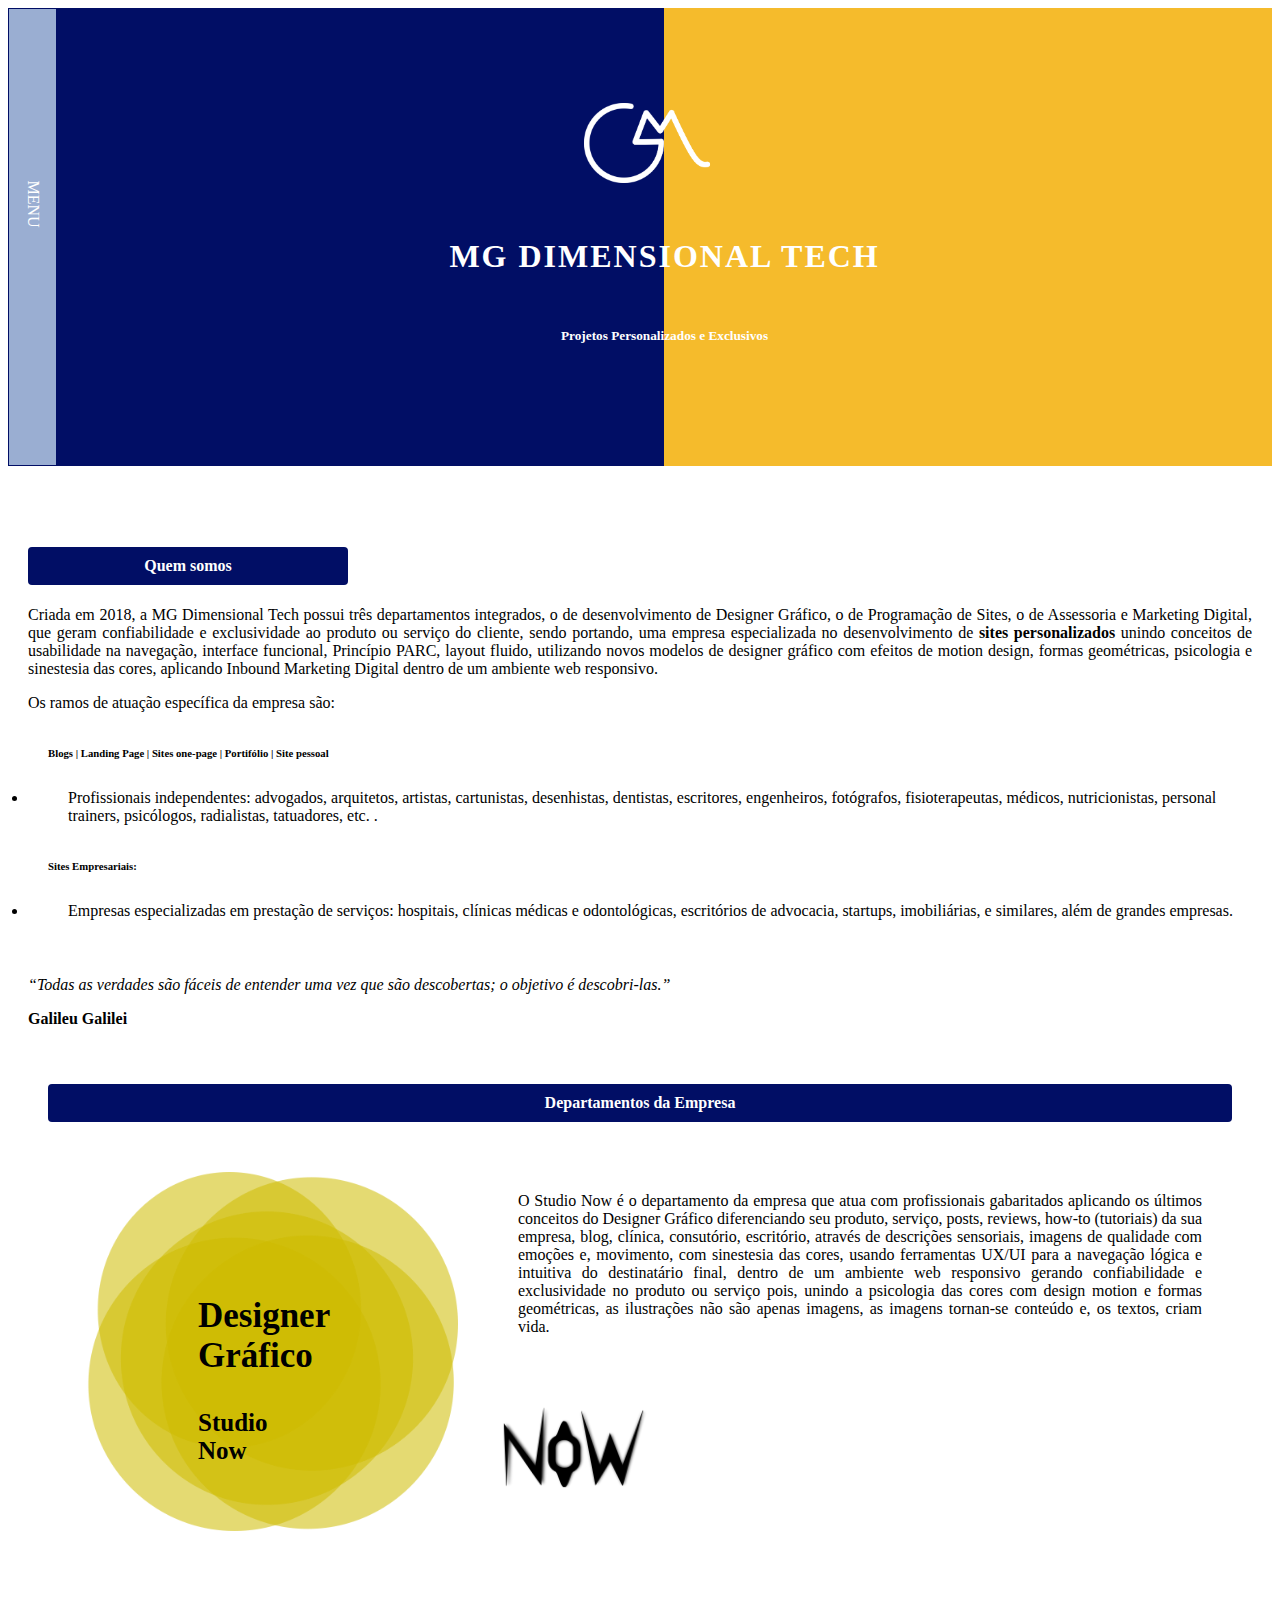
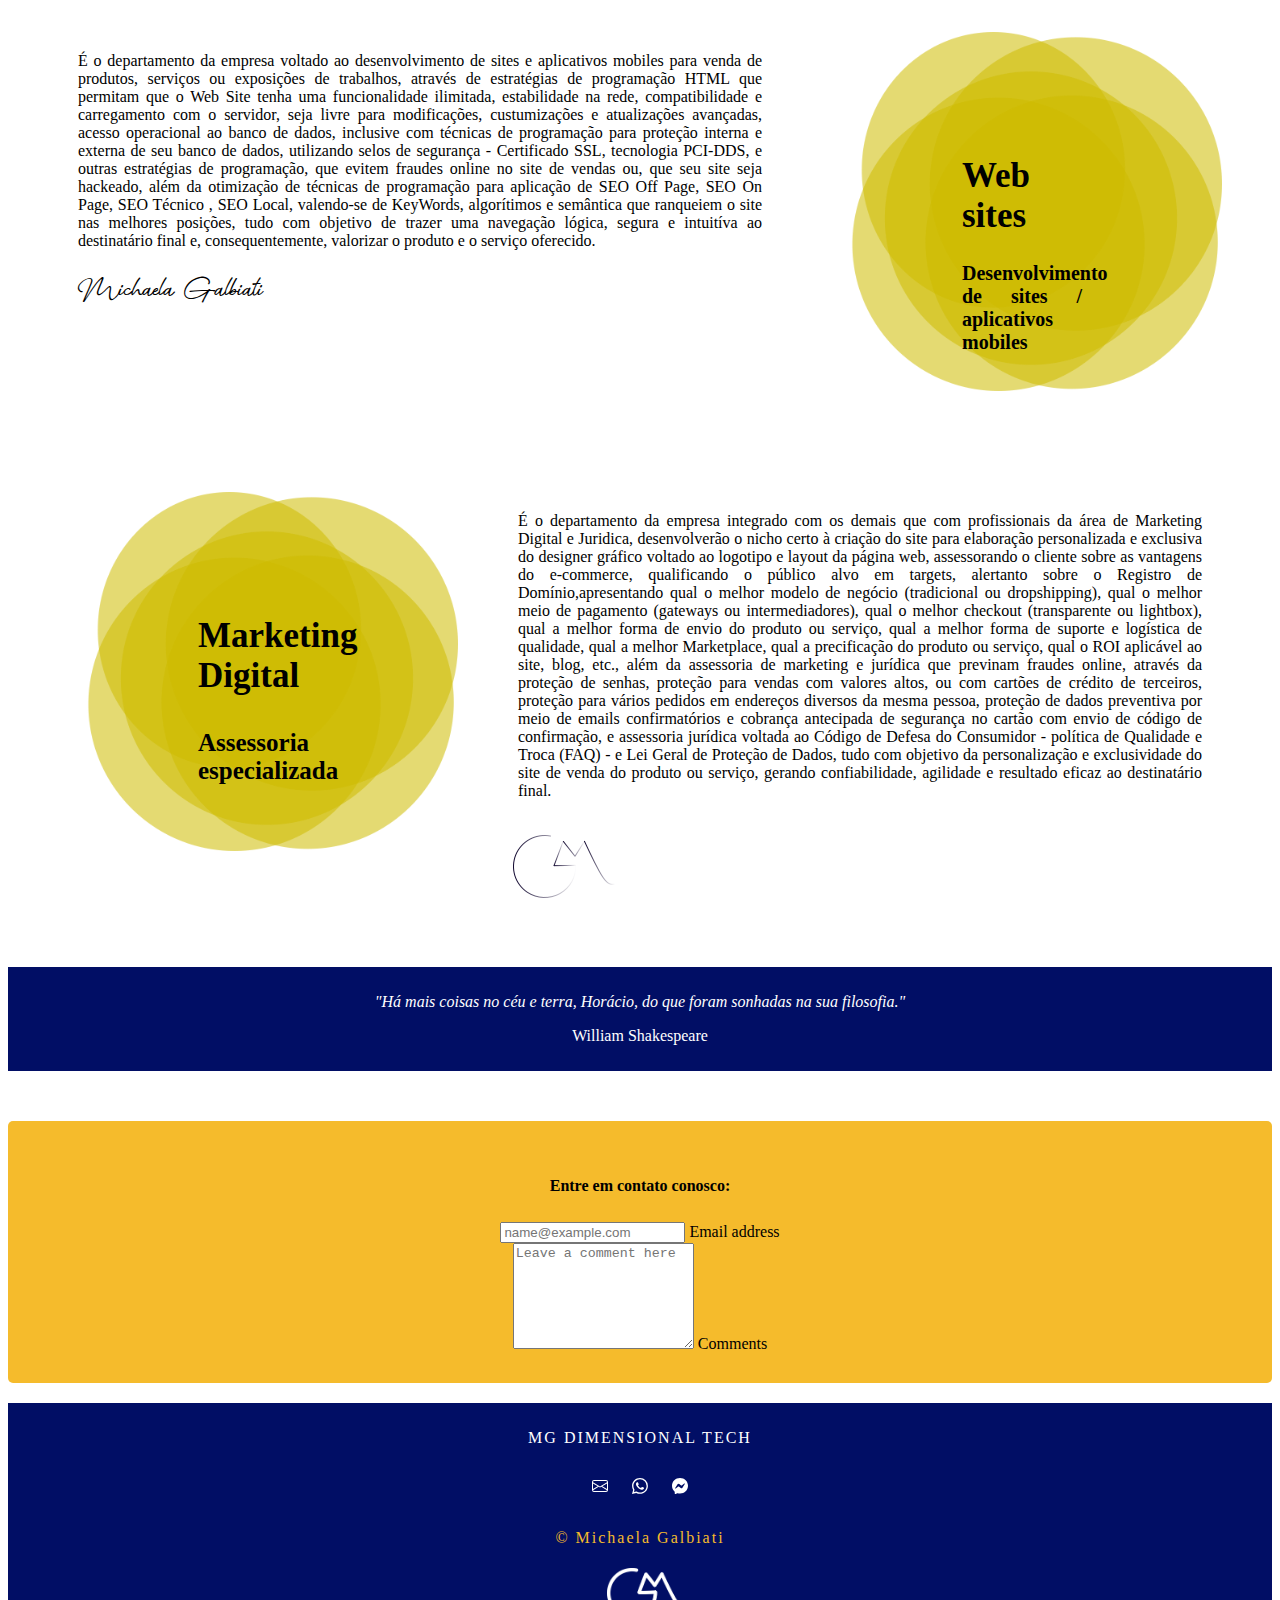
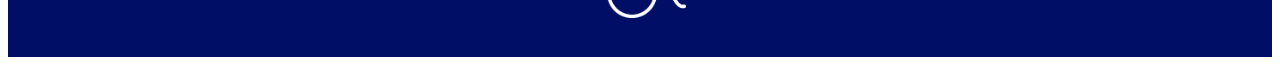
==== index.html @ 9b897740 "v4" ====
<!DOCTYPE html>
<html lang="pt-br">
<head>
    <meta charset="UTF-8">
    <meta http-equiv="X-UA-Compatible" content="IE=edge">
    <meta name="viewport" content="width=device-width, initial-scale=1.0">
    <link rel="stylesheet" href="css/style.css">
    <script src="jquery-3.6.1.js"></script>
        <!-- CSS only -->
    <link href="https://cdn.jsdelivr.net/npm/bootstrap@5.2.3/dist/css/bootstrap.min.css" rel="stylesheet" integrity="sha384-rbsA2VBKQhggwzxH7pPCaAqO46MgnOM80zW1RWuH61DGLwZJEdK2Kadq2F9CUG65" crossorigin="anonymous">
    <!-- JavaScript Bundle with Popper -->
    <script src="https://cdn.jsdelivr.net/npm/bootstrap@5.2.3/dist/js/bootstrap.bundle.min.js" integrity="sha384-kenU1KFdBIe4zVF0s0G1M5b4hcpxyD9F7jL+jjXkk+Q2h455rYXK/7HAuoJl+0I4" crossorigin="anonymous"></script>
    <title>MG Dimensional Tech</title>
</head>
<body>
    <div id="menu">
        <div id="menufechado">
            <a class="link" href="#about">About</a>
            <a onclick="$('#abrirlink').slideToggle()" class="link" href="#projetos">Empresa</a>
            <div style="display: none" id="abrirlink">
                <a class="link" href="studionow.html">Designer Gráfico</a>
                <a class="link" href="#proj2">Desenvolvimento Web</a>
                <a class="link" href="#proj3">Marketing digital</a>
            </div>
            <a class="link" href="#footer">Contato</a>
        </div>
        <div id="menuprinc" onclick="$('#menufechado').toggle(0)">
            <p class="abrir">MENU</p>
        </div>
        <div id="menutexto">
            <img class="logo" src="bitmap.png" alt="">
            <h1>MG DIMENSIONAL TECH</h1>
            <h5 style="padding-top: 30px">Projetos Personalizados e Exclusivos </h5>

        </div>

    </div>
    <div class="container" id="about">
        <h4>Quem somos</h4>
        <p>Criada em 2018, a MG Dimensional Tech possui três departamentos integrados, o de desenvolvimento de Designer Gráfico, o de Programação de Sites, o de Assessoria e Marketing Digital, que geram confiabilidade e exclusividade ao produto ou serviço do cliente, sendo portando, uma empresa especializada no desenvolvimento de <strong>sites personalizados</strong> unindo conceitos de usabilidade na navegação, interface funcional, Princípio PARC, layout fluido, utilizando novos modelos de designer gráfico com efeitos de motion design, formas geométricas, psicologia e sinestesia das cores, aplicando Inbound Marketing Digital dentro de um ambiente web responsivo. </p>
        <p>Os ramos de atuação específica da empresa são:
        </p>
        <h6 class="title">
          Blogs | Landing Page | Sites one-page | Portifólio | Site pessoal
        </h6>
        <p><li class="types">Profissionais independentes: advogados, arquitetos, artistas, cartunistas, desenhistas, dentistas, escritores, engenheiros, fotógrafos, fisioterapeutas, médicos, nutricionistas, personal trainers, psicólogos, radialistas, tatuadores, etc. .</li></p>
        <h6 class="title">
          Sites Empresariais:
        </h6>
        <p><li class="types">Empresas especializadas em prestação de serviços: hospitais, clínicas médicas e odontológicas, escritórios de advocacia, startups, imobiliárias, e similares, além de grandes empresas.</li></p>

        <p style="padding-top:  40px;"><i>“Todas as verdades são fáceis de entender uma vez que são descobertas; o objetivo é descobri-las.”</i></p>
        <p style="font-weight: bold;">Galileu Galilei</p>
    </div>
    <div id="projetos">
        <h4>Departamentos da Empresa</h4>
        <section class="container parteproj" id="proj1">
          <div class="imagem">
          <div class="pontos">
            <h1 style="font-size: 35px; cursor: pointer;"><a href="studionow.html" style="color: black ;text-decoration: none;">Designer Gráfico</a></h1>
            <h4 style="font-size: 25px;">Studio Now</h4>
          </div>
          </div>
            <div class="paragrafo">
                <p>O Studio Now é o departamento da empresa que atua com profissionais gabaritados aplicando os últimos conceitos do Designer Gráfico diferenciando seu produto, serviço, posts, reviews, how-to (tutoriais) da sua empresa, blog, clínica, consutório, escritório, através de descrições sensoriais, imagens de qualidade com emoções e, movimento, com sinestesia das cores, usando ferramentas UX/UI para a navegação lógica e intuitiva do destinatário final, dentro de um ambiente web responsivo gerando confiabilidade e exclusividade no produto ou serviço pois, unindo a psicologia das cores com design motion e formas geométricas, as ilustrações não são apenas imagens, as imagens tornan-se conteúdo e, os textos, criam vida.</p>
                <img style="width: 150px;height: 185px;" src="now.png" alt="">
            </div>
        </section>
        <section class="container parteproj" id="proj2">
            <div class="imagem">
            <div class="pontos">
              <h1 style="font-size: 35px;cursor: pointer;"><a href="website.html" style="text-decoration: none; color: black;">Web sites</a></h1>
            <h4 style="font-size: 20px;">Desenvolvimento de sites / aplicativos mobiles</h4>
            </div>

        </div>
            <div class="paragrafo">
                <p>É o departamento da empresa voltado ao desenvolvimento de sites e aplicativos mobiles para venda de produtos, serviços ou exposições de trabalhos, através de estratégias de programação HTML que permitam que o Web Site tenha uma funcionalidade ilimitada, estabilidade na rede, compatibilidade e carregamento com o servidor, seja livre para modificações, custumizações e atualizações avançadas, acesso operacional ao banco de dados, inclusive com técnicas de programação para proteção interna e externa de seu banco de dados, utilizando selos de segurança - Certificado SSL, tecnologia PCI-DDS, e outras estratégias de programação, que evitem fraudes online no site de vendas ou, que seu site seja hackeado, além da otimização de técnicas de programação para aplicação de SEO Off Page, SEO On Page, SEO Técnico , SEO Local, valendo-se de KeyWords, algorítimos e semântica que ranqueiem o site nas melhores posições, tudo com objetivo de trazer uma navegação lógica, segura e intuitíva ao destinatário final e, consequentemente, valorizar o produto e o serviço oferecido.</p>
                <p id="nome">Michaela Galbiati</p>
            </div>
        </section>
        <section class="container parteproj" id="proj3">
            <div class="imagem">
                <div class="pontos">
                  <h1 style="font-size: 35px; cursor: pointer;"><a style="color:black; text-decoration: none;" href="marketingdigital.html">Marketing Digital</a></h1>
                <h4 style="font-size: 25px;"> Assessoria especializada</h4>
                </div>

            </div>
            <div class="paragrafo">
                <p>É o departamento da empresa integrado com os demais que com profissionais da área de Marketing Digital e Juridica, desenvolverão o nicho certo à criação do site para elaboração personalizada e exclusiva do designer gráfico voltado ao logotipo e layout da página web, assessorando o cliente sobre as vantagens do e-commerce, qualificando o público alvo em targets, alertanto sobre o Registro de Domínio,apresentando qual o melhor modelo de negócio (tradicional ou dropshipping), qual o melhor meio de pagamento (gateways ou intermediadores), qual o melhor checkout (transparente ou lightbox), qual a melhor forma de envio do produto ou serviço, qual a melhor forma de suporte e logística de qualidade, qual a melhor Marketplace, qual a precificação do produto ou serviço, qual o ROI aplicável ao site, blog, etc., além da assessoria de marketing e jurídica que previnam fraudes online, através da proteção de senhas, proteção para vendas com valores altos, ou com cartões de crédito de terceiros, proteção para vários pedidos em endereços diversos da mesma pessoa,  proteção de dados preventiva por meio de emails confirmatórios e cobrança antecipada de segurança no cartão com envio de código de confirmação, e assessoria jurídica voltada ao Código de Defesa do Consumidor - política de Qualidade e Troca (FAQ) - e Lei Geral de Proteção de Dados, tudo com objetivo da personalização e exclusividade do site de venda do produto ou serviço, gerando confiabilidade, agilidade e resultado eficaz ao destinatário final.</p>
                <img style="padding: 15px;" src="bitmapcolorido.png" alt="">
            </div>
        </section>

    </div>
    <div style="background-color:  #010e65 ; color:
    white; text-align: center; padding: 10px; margin-bottom: 50px;">
      <p>
        <i>
          "Há mais coisas no céu e terra, Horácio, do que foram sonhadas na sua filosofia."
        </i>
      </p>
      <p>William Shakespeare</p>
    </div>
    <div style="text-align: center; margin: auto" class="container" id="formulario">
        <h4 style="padding: 5px">Entre em contato conosco:</h4>
        <div class="form-floating mb-3">
            <input type="email" class="form-control" id="floatingInput" placeholder="name@example.com">
            <label for="floatingInput">Email address</label>
          </div>
        <div class="form-floating">
            <textarea class="form-control" placeholder="Leave a comment here" id="floatingTextarea2" style="height: 100px"></textarea>
            <label for="floatingTextarea2">Comments</label>
          </div>

    </div>
    <footer>
        <div id="footer">
            <p class="footer">MG DIMENSIONAL TECH</p>
            <svg  xmlns="http://www.w3.org/2000/svg" width="16" height="16" fill="currentColor" class="bi bi-envelope" viewBox="0 0 16 16">
                <path d="M0 4a2 2 0 0 1 2-2h12a2 2 0 0 1 2 2v8a2 2 0 0 1-2 2H2a2 2 0 0 1-2-2V4Zm2-1a1 1 0 0 0-1 1v.217l7 4.2 7-4.2V4a1 1 0 0 0-1-1H2Zm13 2.383-4.708 2.825L15 11.105V5.383Zm-.034 6.876-5.64-3.471L8 9.583l-1.326-.795-5.64 3.47A1 1 0 0 0 2 13h12a1 1 0 0 0 .966-.741ZM1 11.105l4.708-2.897L1 5.383v5.722Z"/>
              </svg>
            <svg xmlns="http://www.w3.org/2000/svg" width="16" height="16" fill="currentColor" class="bi bi-whatsapp" viewBox="0 0 16 16">
                <path d="M13.601 2.326A7.854 7.854 0 0 0 7.994 0C3.627 0 .068 3.558.064 7.926c0 1.399.366 2.76 1.057 3.965L0 16l4.204-1.102a7.933 7.933 0 0 0 3.79.965h.004c4.368 0 7.926-3.558 7.93-7.93A7.898 7.898 0 0 0 13.6 2.326zM7.994 14.521a6.573 6.573 0 0 1-3.356-.92l-.24-.144-2.494.654.666-2.433-.156-.251a6.56 6.56 0 0 1-1.007-3.505c0-3.626 2.957-6.584 6.591-6.584a6.56 6.56 0 0 1 4.66 1.931 6.557 6.557 0 0 1 1.928 4.66c-.004 3.639-2.961 6.592-6.592 6.592zm3.615-4.934c-.197-.099-1.17-.578-1.353-.646-.182-.065-.315-.099-.445.099-.133.197-.513.646-.627.775-.114.133-.232.148-.43.05-.197-.1-.836-.308-1.592-.985-.59-.525-.985-1.175-1.103-1.372-.114-.198-.011-.304.088-.403.087-.088.197-.232.296-.346.1-.114.133-.198.198-.33.065-.134.034-.248-.015-.347-.05-.099-.445-1.076-.612-1.47-.16-.389-.323-.335-.445-.34-.114-.007-.247-.007-.38-.007a.729.729 0 0 0-.529.247c-.182.198-.691.677-.691 1.654 0 .977.71 1.916.81 2.049.098.133 1.394 2.132 3.383 2.992.47.205.84.326 1.129.418.475.152.904.129 1.246.08.38-.058 1.171-.48 1.338-.943.164-.464.164-.86.114-.943-.049-.084-.182-.133-.38-.232z"/>
              </svg>
            <svg xmlns="http://www.w3.org/2000/svg" width="16" height="16" fill="currentColor" class="bi bi-messenger" viewBox="0 0 16 16">
                <path d="M0 7.76C0 3.301 3.493 0 8 0s8 3.301 8 7.76-3.493 7.76-8 7.76c-.81 0-1.586-.107-2.316-.307a.639.639 0 0 0-.427.03l-1.588.702a.64.64 0 0 1-.898-.566l-.044-1.423a.639.639 0 0 0-.215-.456C.956 12.108 0 10.092 0 7.76zm5.546-1.459-2.35 3.728c-.225.358.214.761.551.506l2.525-1.916a.48.48 0 0 1 .578-.002l1.869 1.402a1.2 1.2 0 0 0 1.735-.32l2.35-3.728c.226-.358-.214-.761-.551-.506L9.728 7.381a.48.48 0 0 1-.578.002L7.281 5.98a1.2 1.2 0 0 0-1.735.32z"/>
              </svg>

            <p style="color:#F5BB2C" class="footer">&copy Michaela Galbiati</p>
            <img class="logobaixo" src="bitmap.png" alt="">

        </div>
    </footer>
</body>
</html>
---- css/style.css ----
@font-face {
  font-family: 'assinatura';
  src: url(january_shine/January\ Shine.otf) format('opentype');
}

html {
  scroll-behavior: smooth;
overflow-x: hidden;}

:target {
  scroll-margin-top: 30px; }

body {
  scroll-behavior: smooth;
  overflow-x: hidden;
}
svg{
  cursor: pointer;
}
.logo {
  text-align: center;
  margin: 0px 0px 30px 80px;
  height: 80px; }

.logobaixo {
  text-align: center;
  margin: 0px 0px 30px 85px;
  height: 50px; }

#menu {
  display: inline-flex;
  width: 100%;
  margin-bottom: 40px; }

#menutexto {
  background-image: linear-gradient(to right, #010e65 50%, #F5BB2C 50%);
  color: white;
  text-align: center;
  vertical-align: center;
  padding-top: 95px;
  padding-bottom: 100px;
  width: 100%; }

#menutexto > h1 {
  letter-spacing: 2px; }

#menuprinc {
  text-align: center;
  padding-top: 170px;
  background-color: #9aaed2;
  border: 1px solid #010e65; }

.abrir {
  transform: rotate(90deg);
  color: white;
  cursor: pointer; }

#menufechado {
  background-color: #6780b0;
  display: none; }

.link {
  text-decoration: none;
  color: black;
  display: flex;
  padding: 15px 105px 5px 35px;
  animation: lado 1s linear;
  margin: 2px;
  border-radius: 5px;
  color: white; }

.link:hover {
  background-color: white;
  color: #010e65; }

@keyframes lado {
  0% {
    transform: translatex(-100px); } }

#about {
  padding: 20px; }

#about > p {
  text-align: justify; }

#about > h4 {
  background-color: #010e65;
  color: white;
  padding: 10px;
  border-radius: 4px;
  text-align: center;
  width: 300px; }

.projimagem {
  width: 180px;
  height: 180px;
  margin: 60px -190px;
  position: absolute;
  border-radius: 300px 0px 0px 0px; }

.imagem {
  margin: 20px;
  position: relative;
  width: 250px;
  height: 250px; }

#projetos {
  margin: 20px; }

#proj1 {
  margin: 20px;
  margin: auto;
  display: flex;
  justify-content: space-around; }

#proj1 > div > p {
  text-align: justify;
  margin: 20px; }

#proj3 {
  margin: 20px;
  margin: auto;
  display: flex;
  justify-content: space-around; }

#proj3 > div > p {
  text-align: justify;
  margin: 20px; }

#proj2 {
  margin: 20px;
  margin: auto;
  display: flex;
  flex-direction: row-reverse;
  justify-content: space-around; }

#proj2 > div > p {
  text-align: justify;
  margin: 20px; }

#proj4 {
  margin: 20px;
  margin: auto;
  display: flex;
  flex-direction: row-reverse;
  justify-content: space-around; }

#proj4 > div > p {
  text-align: justify;
  margin: 20px; }

.paragrafo {
  max-width: 800px;
  margin: 20px;
}
.parteproj{
  padding: 10px;
}
.pontos{
  padding: 100px 140px;
  text-align: justify;
}
.imagem{
  justify-content: center;
  width: 400px;
  height: 400px;
  background-image: url(path7921.png);
  background-repeat: no-repeat;
  background-attachment: scroll;
  background-size: contain;

}
#projetos > h4 {
  background-color: #010e65;
  color: white;
  padding: 10px;
  border-radius: 4px;
  text-align: center;
  margin: auto;
  margin: 20px; }

@media (max-width: 780px) {
  #proj1 {
    display: inline;
    margin: auto; }
  #proj3 {
    display: inline;
    margin: auto; }
  #proj2 {
    display: inline;
    margin: auto; }
  #proj4 {
    display: inline;
    margin: auto; }
  .paragrafo {
    width: 400px;
    margin: auto; }
  #imagem {
    text-align: center;
    margin: auto;
  }
  #menu{
    display: inline-flex;
    flex-direction: column-reverse;
  }
  .abrir {
    transform: rotate(0deg);}
    #menuprinc {
      text-align: center;
      padding-top: 10px;
      background-color: #9aaed2;
      border: 1px solid #010e65; }
      #menutexto{
        padding-bottom:100px;
      }


}
@media (max-width: 980px) {
  #proj1 {
    display: inline;
    margin: auto; }
  #proj3 {
    display: inline;
    margin: auto; }
  #proj2 {
    display: inline;
    margin: auto; }
  #proj4 {
    display: inline;
    margin: auto; }
  .paragrafo {
    width: 400px;
    margin: auto; }
  #imagem {
    text-align: center;
    margin: auto;
  }
}
#footer {
  text-align: center;
  background-color: #010e65;
  color: white;
  padding: 5px;
  margin-top: 20px; }

.footer {
  padding: 5px;
  letter-spacing: 2px; }

svg {
  margin: 10px; }

#formulario {
  background-color: #F5BB2C;
  padding: 30px;
  margin: 40px;
  border-radius: 5px; }

#nome {
  font-size: 35px;
  font-family: 'assinatura','Segoe UI', Tahoma, Geneva, Verdana, sans-serif; }
.texto{
  padding: 10px;
}

.title{
  padding-top: 10px;
  padding-left: 20px;
}
.types{
  padding-left: 40px;
  padding-top: 5px;
}
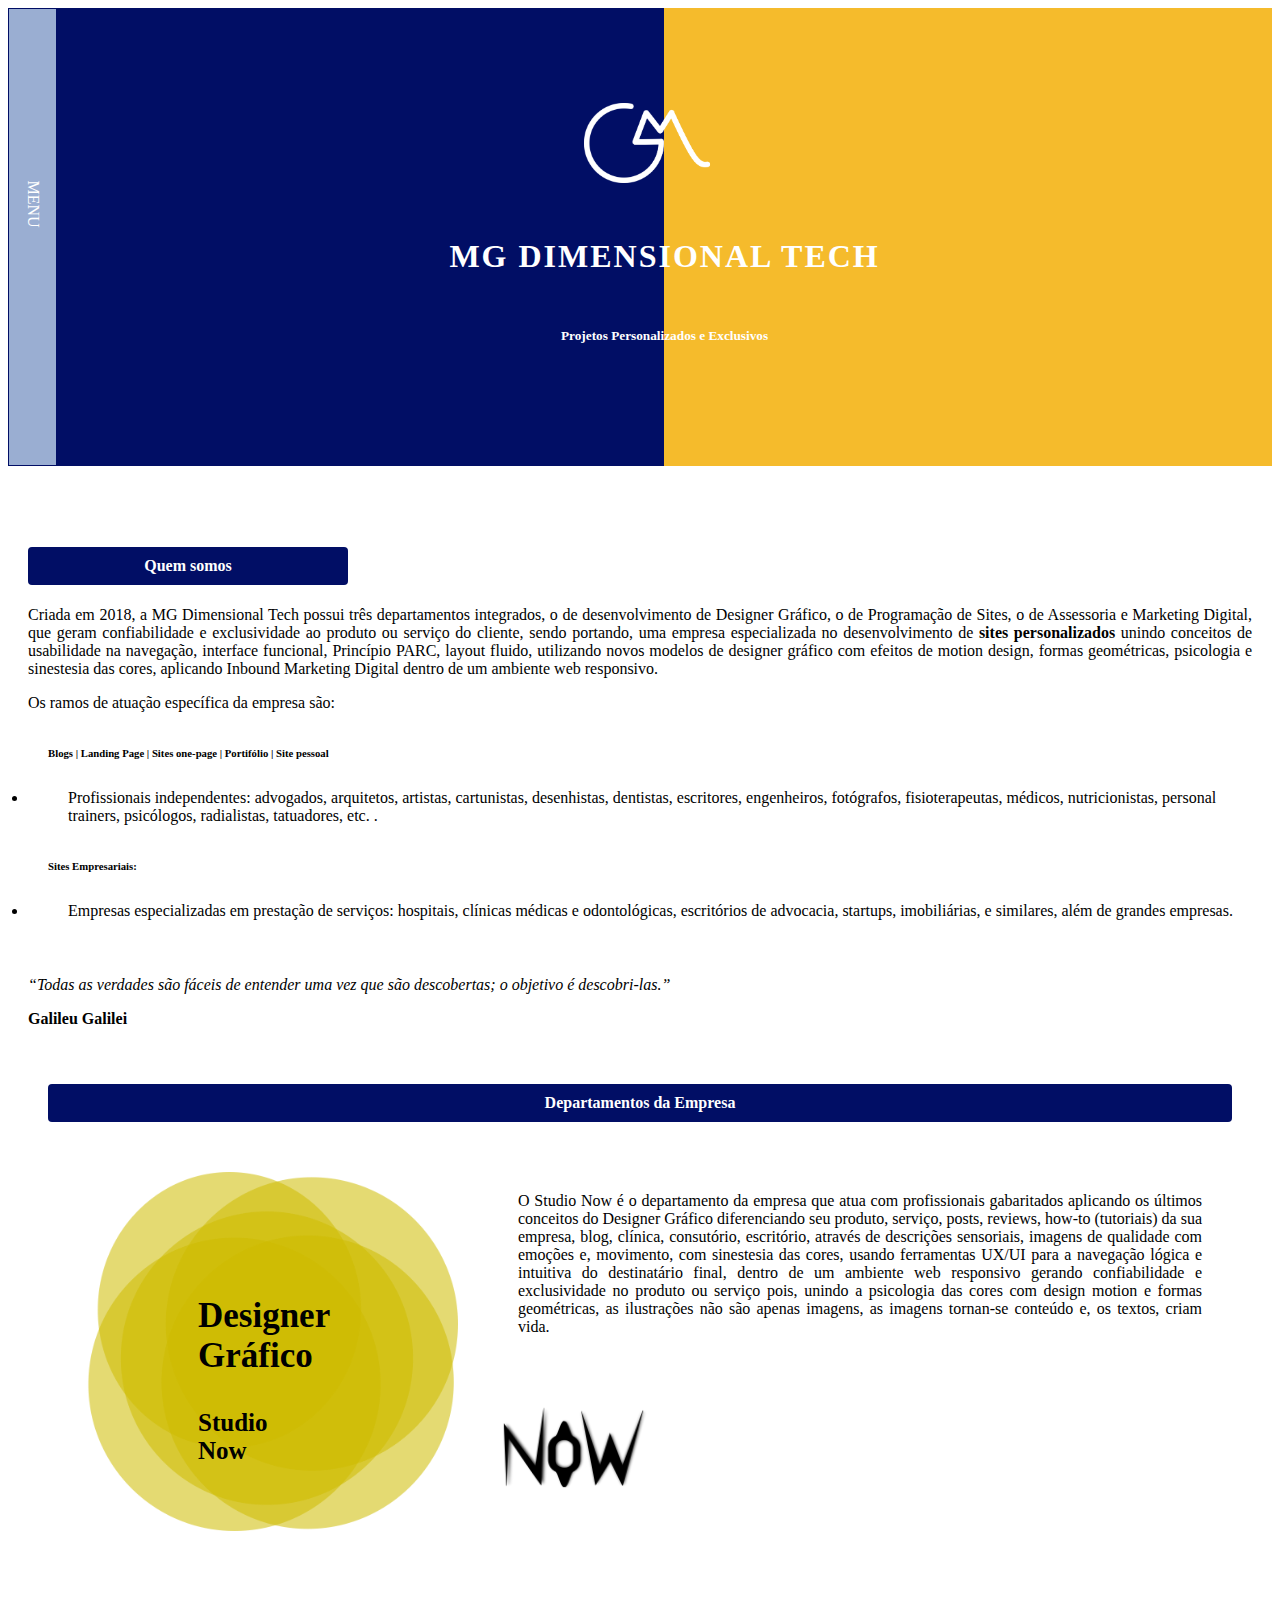
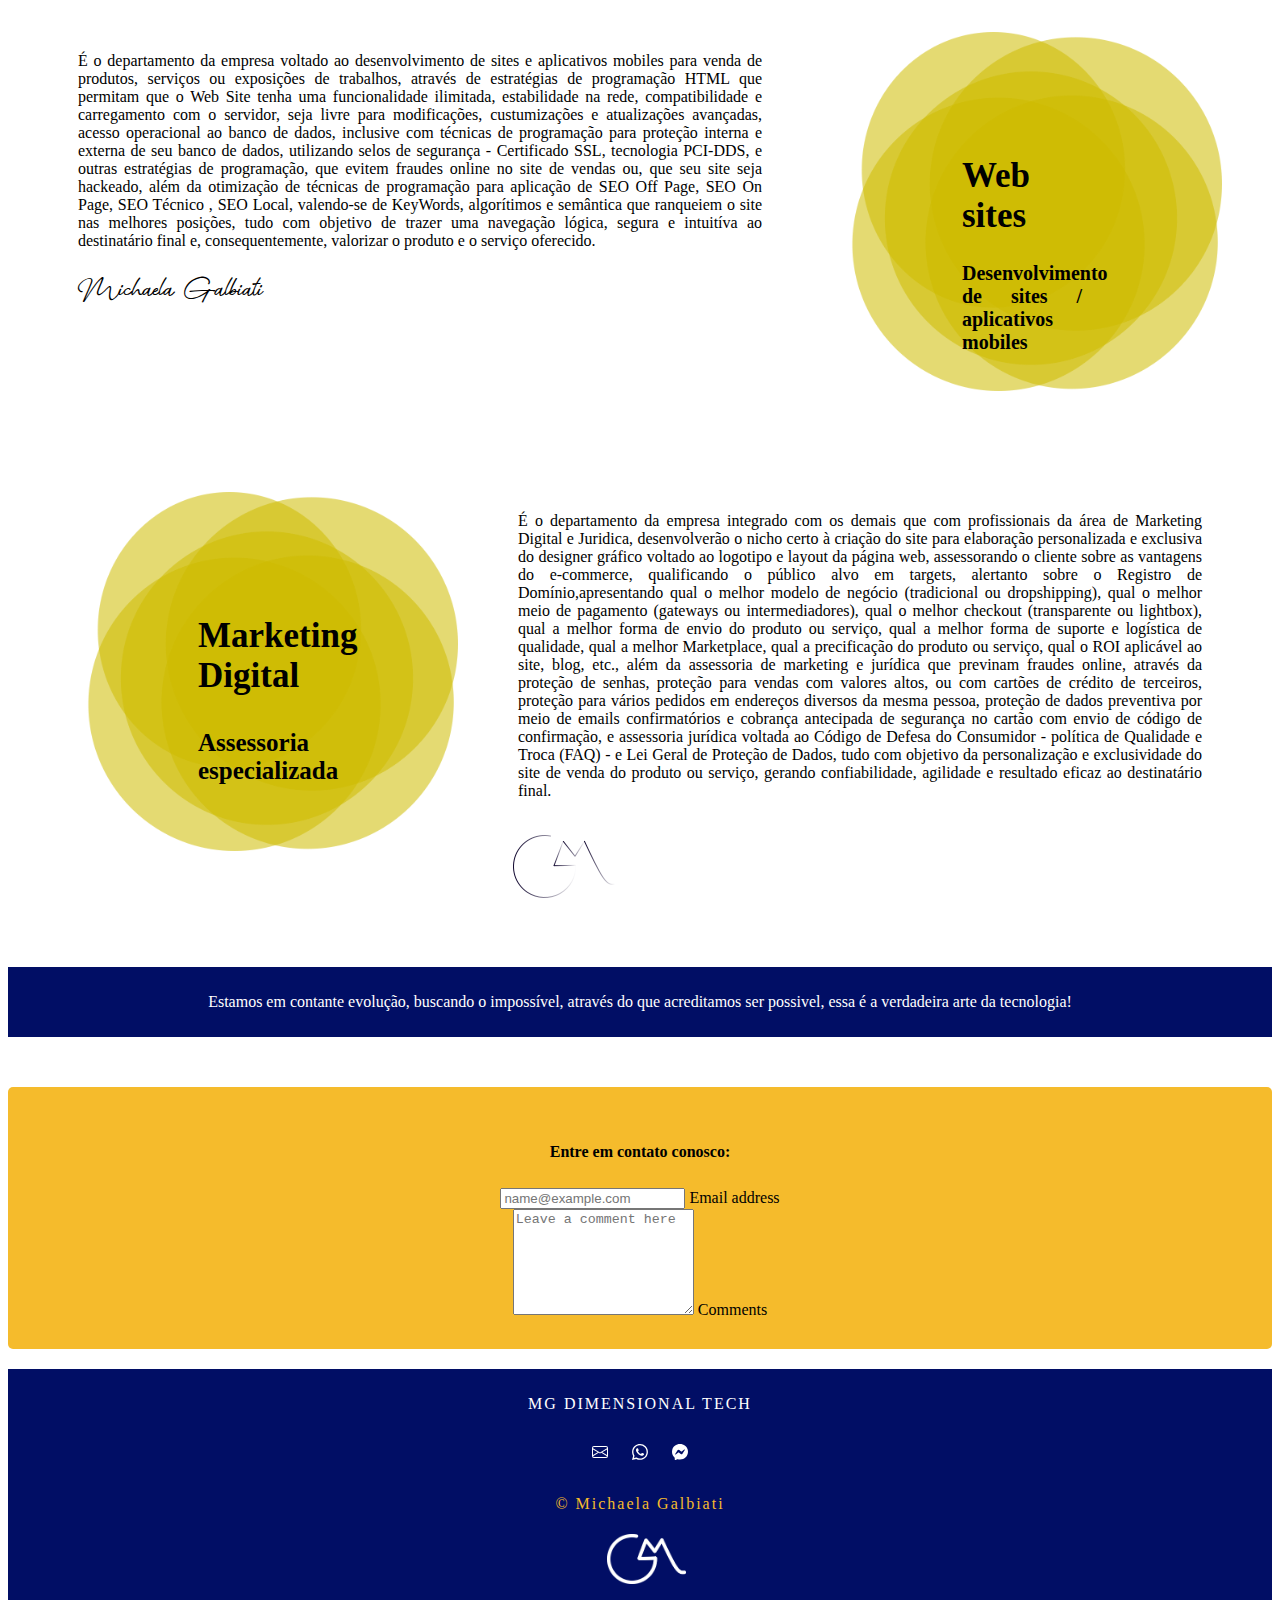
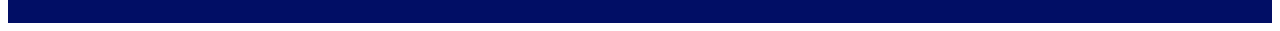
==== commit 2bde25f7: "v7" ====
--- a/index.html
+++ b/index.html
@@ -97,11 +97,8 @@
     <div style="background-color:  #010e65 ; color:
     white; text-align: center; padding: 10px; margin-bottom: 50px;">
       <p>
-        <i>
-          "Há mais coisas no céu e terra, Horácio, do que foram sonhadas na sua filosofia."
-        </i>
+        Estamos em contante evolução, buscando o impossível, através do que acreditamos ser possivel, essa é a verdadeira arte da tecnologia!
       </p>
-      <p>William Shakespeare</p>
     </div>
     <div style="text-align: center; margin: auto" class="container" id="formulario">
         <h4 style="padding: 5px">Entre em contato conosco:</h4>
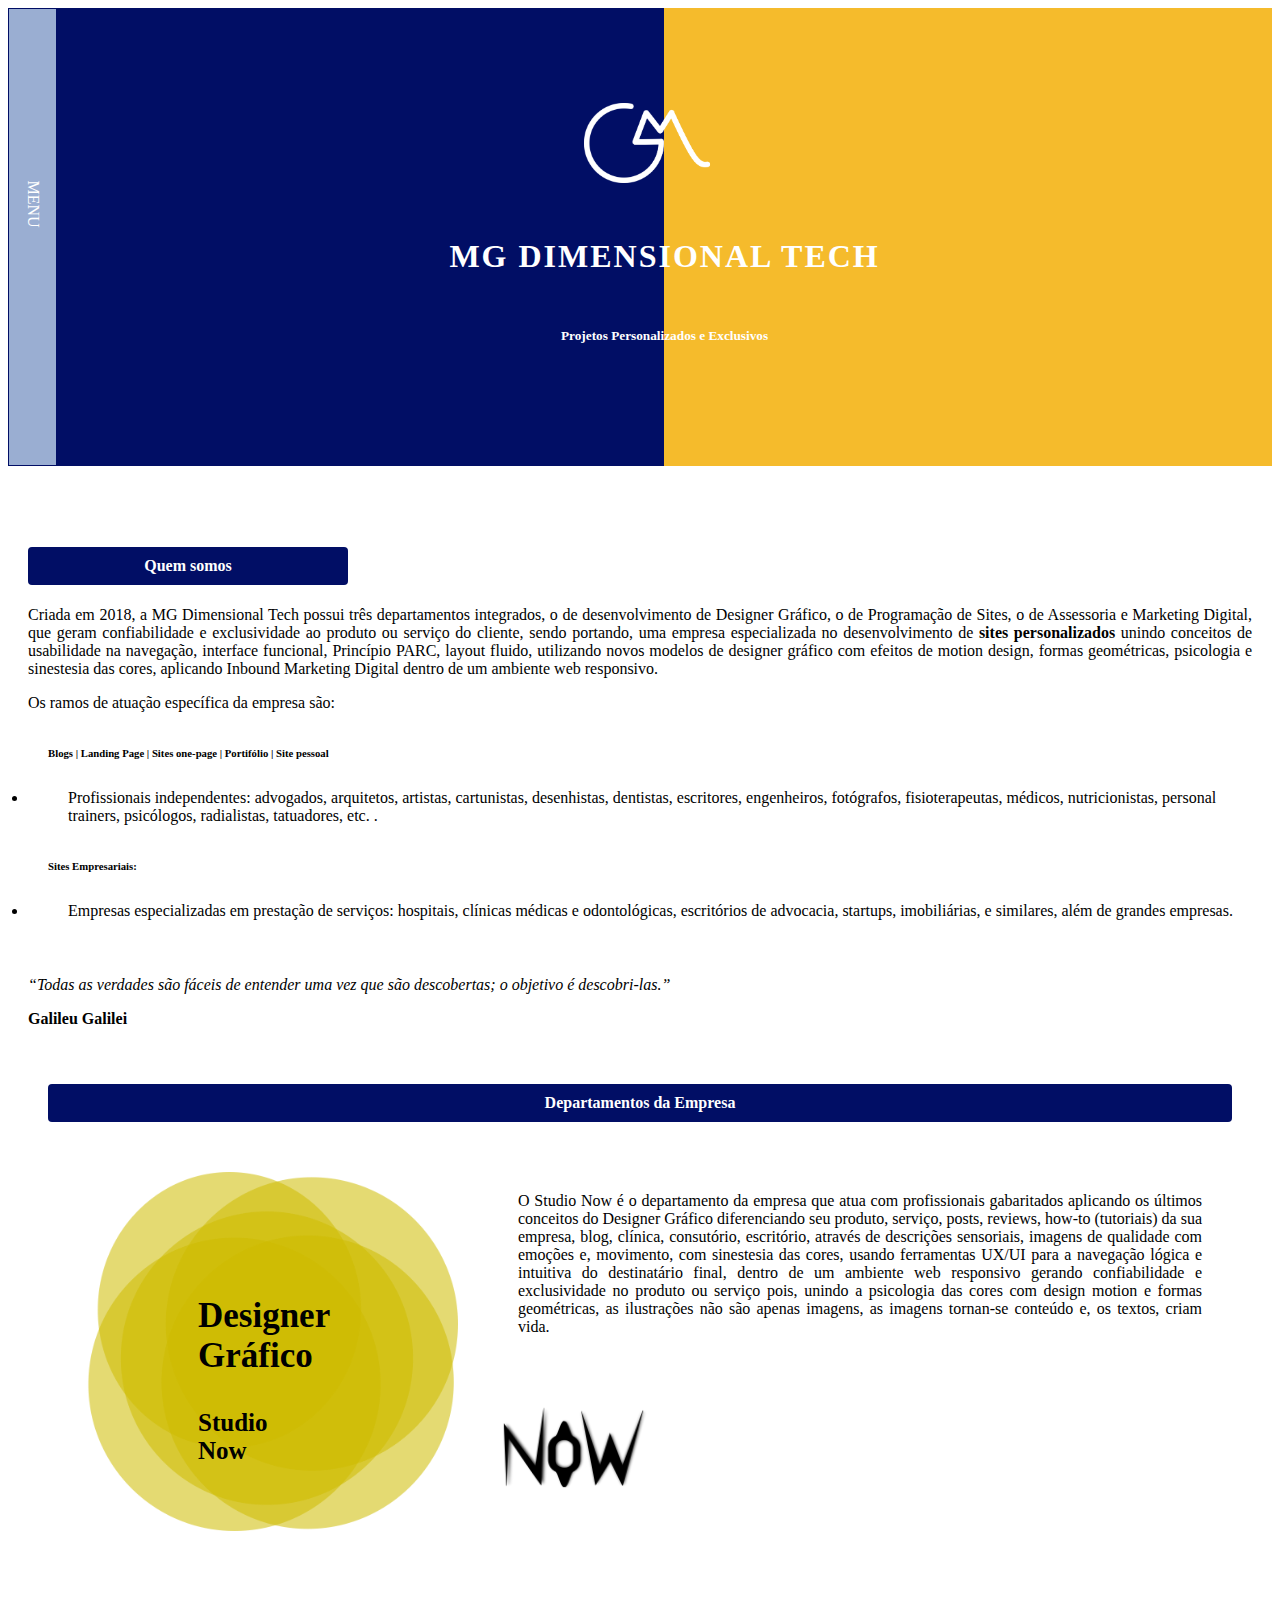
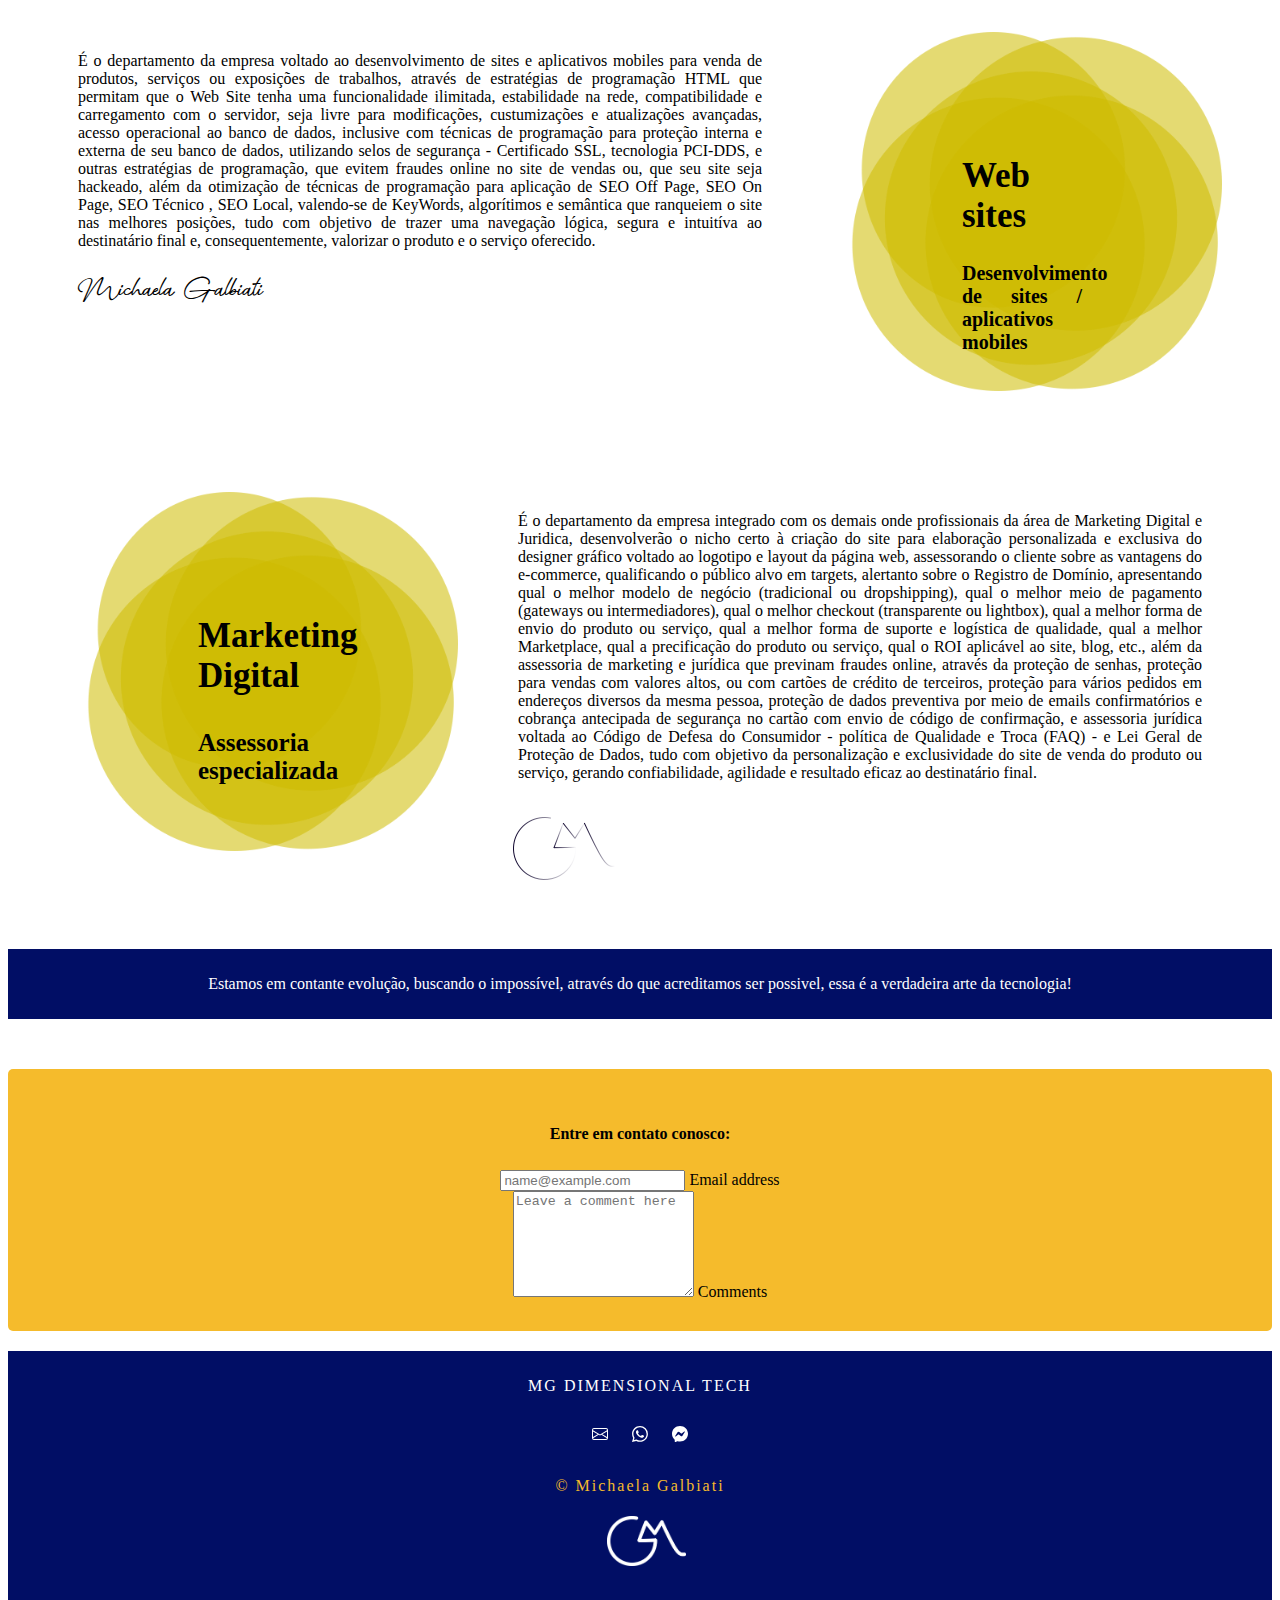
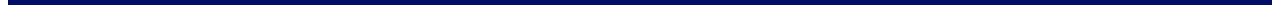
==== commit 48a0c49f: "v8" ====
--- a/index.html
+++ b/index.html
@@ -88,7 +88,7 @@
 
             </div>
             <div class="paragrafo">
-                <p>É o departamento da empresa integrado com os demais que com profissionais da área de Marketing Digital e Juridica, desenvolverão o nicho certo à criação do site para elaboração personalizada e exclusiva do designer gráfico voltado ao logotipo e layout da página web, assessorando o cliente sobre as vantagens do e-commerce, qualificando o público alvo em targets, alertanto sobre o Registro de Domínio,apresentando qual o melhor modelo de negócio (tradicional ou dropshipping), qual o melhor meio de pagamento (gateways ou intermediadores), qual o melhor checkout (transparente ou lightbox), qual a melhor forma de envio do produto ou serviço, qual a melhor forma de suporte e logística de qualidade, qual a melhor Marketplace, qual a precificação do produto ou serviço, qual o ROI aplicável ao site, blog, etc., além da assessoria de marketing e jurídica que previnam fraudes online, através da proteção de senhas, proteção para vendas com valores altos, ou com cartões de crédito de terceiros, proteção para vários pedidos em endereços diversos da mesma pessoa,  proteção de dados preventiva por meio de emails confirmatórios e cobrança antecipada de segurança no cartão com envio de código de confirmação, e assessoria jurídica voltada ao Código de Defesa do Consumidor - política de Qualidade e Troca (FAQ) - e Lei Geral de Proteção de Dados, tudo com objetivo da personalização e exclusividade do site de venda do produto ou serviço, gerando confiabilidade, agilidade e resultado eficaz ao destinatário final.</p>
+                <p>É o departamento da empresa integrado com os demais onde profissionais da área de Marketing Digital e Juridica, desenvolverão o nicho certo à criação do site para elaboração personalizada e exclusiva do designer gráfico voltado ao logotipo e layout da página web, assessorando o cliente sobre as vantagens do e-commerce, qualificando o público alvo em targets, alertanto sobre o Registro de Domínio, apresentando qual o melhor modelo de negócio (tradicional ou dropshipping), qual o melhor meio de pagamento (gateways ou intermediadores), qual o melhor checkout (transparente ou lightbox), qual a melhor forma de envio do produto ou serviço, qual a melhor forma de suporte e logística de qualidade, qual a melhor Marketplace, qual a precificação do produto ou serviço, qual o ROI aplicável ao site, blog, etc., além da assessoria de marketing e jurídica que previnam fraudes online, através da proteção de senhas, proteção para vendas com valores altos, ou com cartões de crédito de terceiros, proteção para vários pedidos em endereços diversos da mesma pessoa, proteção de dados preventiva por meio de emails confirmatórios e cobrança antecipada de segurança no cartão com envio de código de confirmação, e assessoria jurídica voltada ao Código de Defesa do Consumidor - política de Qualidade e Troca (FAQ) - e Lei Geral de Proteção de Dados, tudo com objetivo da personalização e exclusividade do site de venda do produto ou serviço, gerando confiabilidade, agilidade e resultado eficaz ao destinatário final.</p>
                 <img style="padding: 15px;" src="bitmapcolorido.png" alt="">
             </div>
         </section>
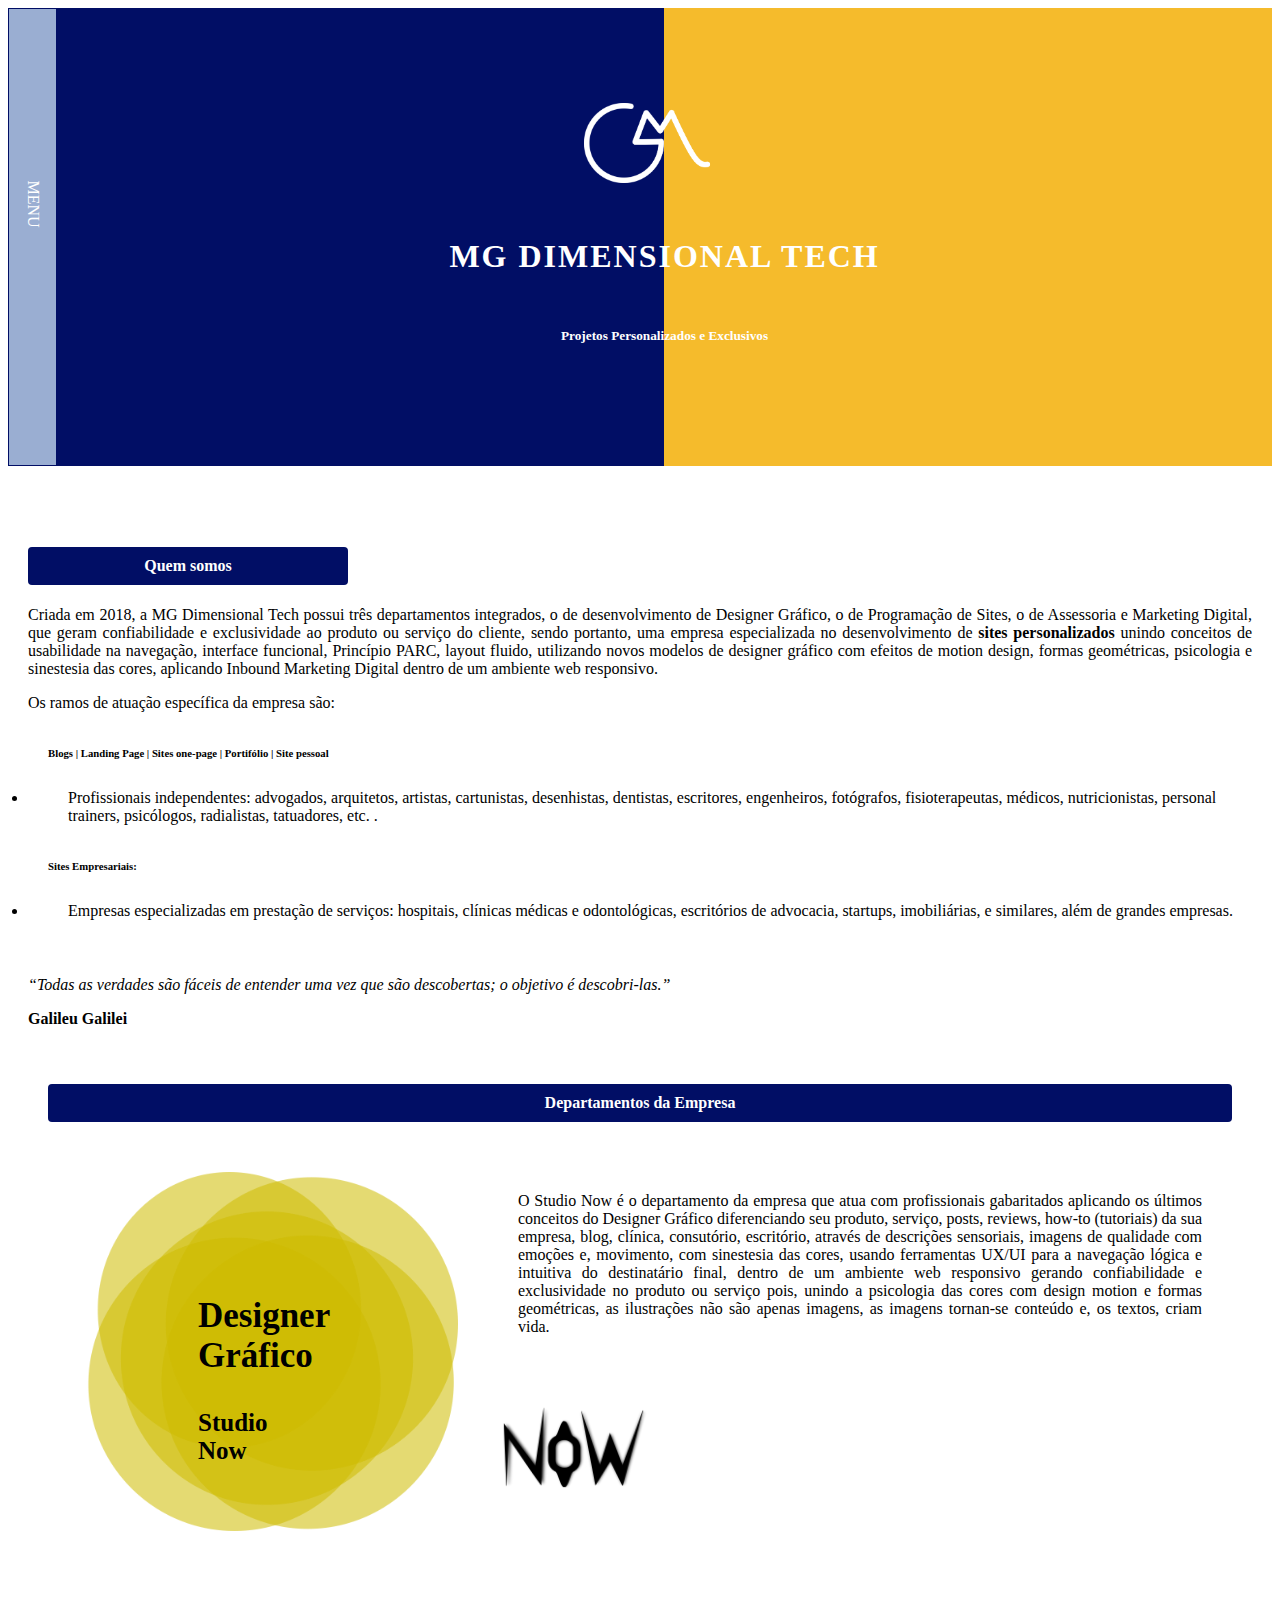
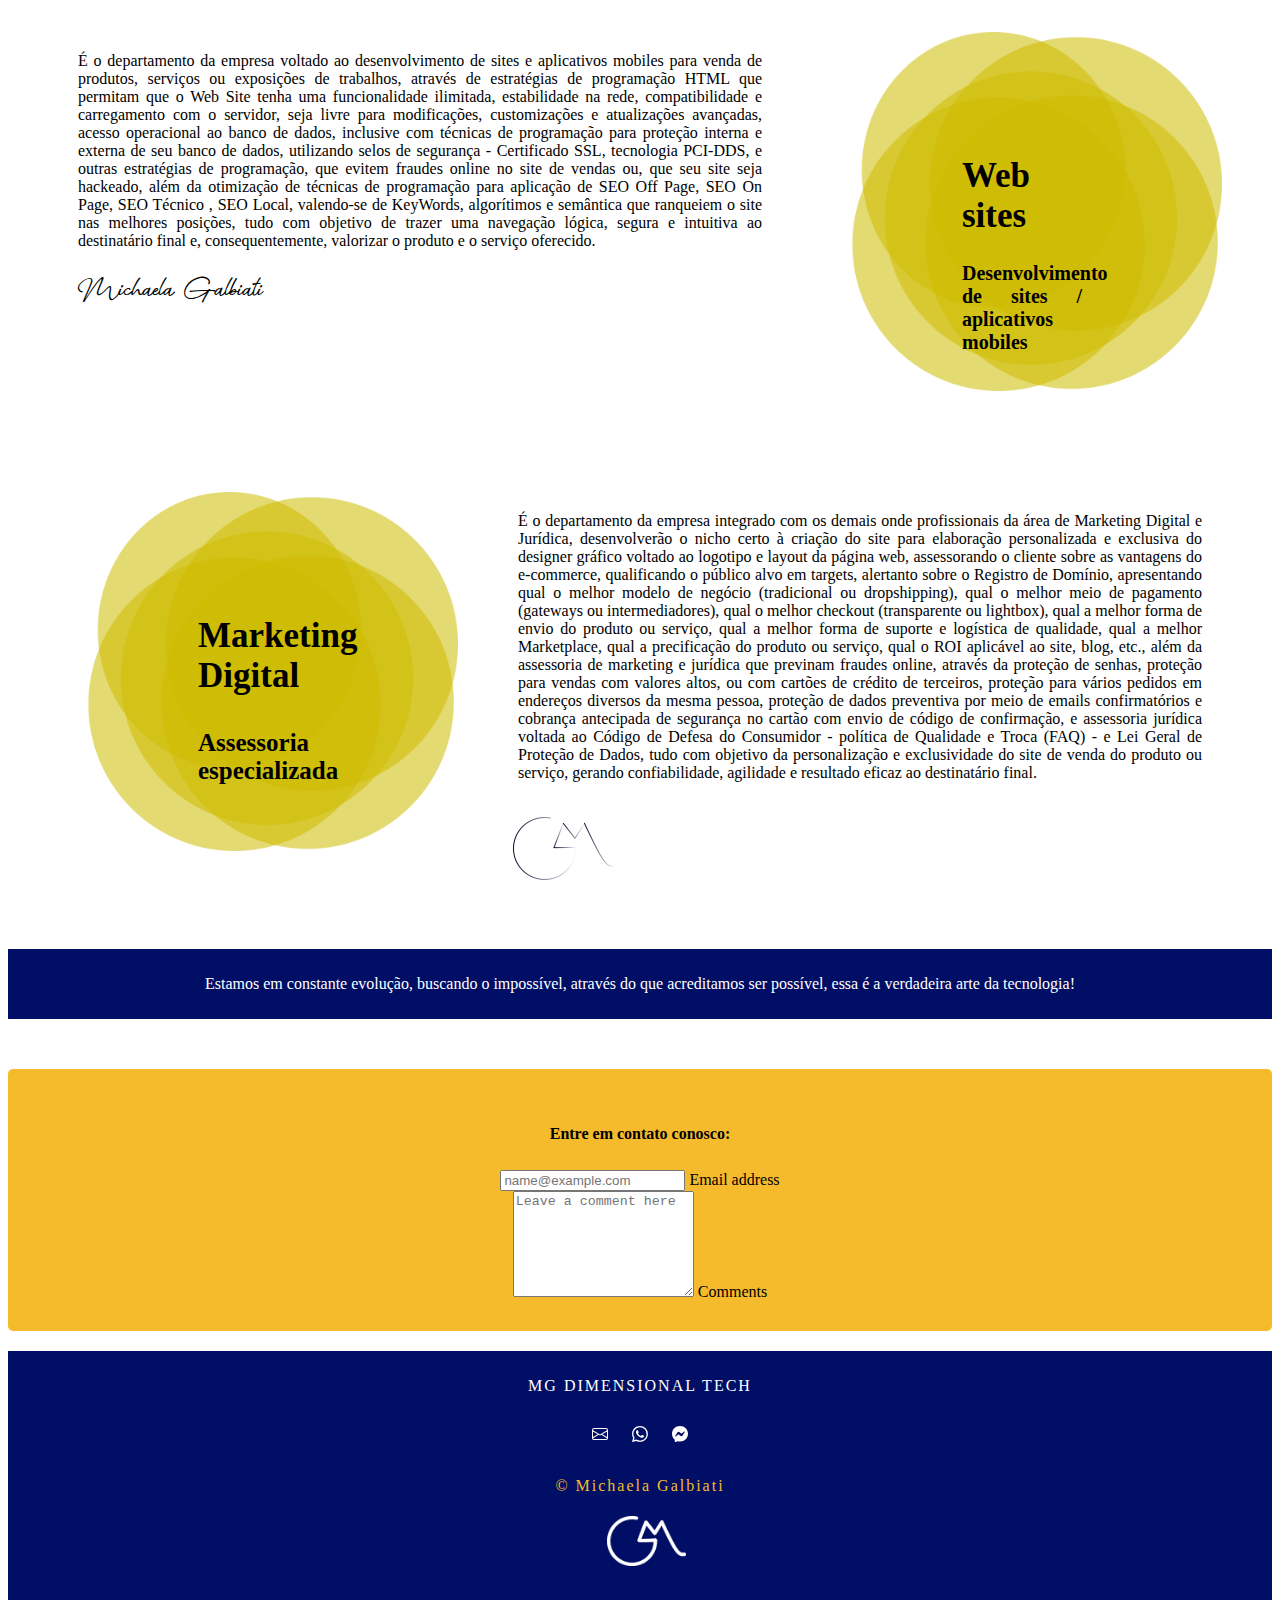
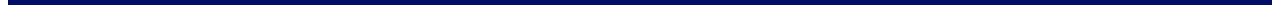
==== commit dd184fa0: "vf" ====
--- a/index.html
+++ b/index.html
@@ -37,7 +37,7 @@
     </div>
     <div class="container" id="about">
         <h4>Quem somos</h4>
-        <p>Criada em 2018, a MG Dimensional Tech possui três departamentos integrados, o de desenvolvimento de Designer Gráfico, o de Programação de Sites, o de Assessoria e Marketing Digital, que geram confiabilidade e exclusividade ao produto ou serviço do cliente, sendo portando, uma empresa especializada no desenvolvimento de <strong>sites personalizados</strong> unindo conceitos de usabilidade na navegação, interface funcional, Princípio PARC, layout fluido, utilizando novos modelos de designer gráfico com efeitos de motion design, formas geométricas, psicologia e sinestesia das cores, aplicando Inbound Marketing Digital dentro de um ambiente web responsivo. </p>
+        <p>Criada em 2018, a MG Dimensional Tech possui três departamentos integrados, o de desenvolvimento de Designer Gráfico, o de Programação de Sites, o de Assessoria e Marketing Digital, que geram confiabilidade e exclusividade ao produto ou serviço do cliente, sendo portanto, uma empresa especializada no desenvolvimento de <strong>sites personalizados</strong> unindo conceitos de usabilidade na navegação, interface funcional, Princípio PARC, layout fluido, utilizando novos modelos de designer gráfico com efeitos de motion design, formas geométricas, psicologia e sinestesia das cores, aplicando Inbound Marketing Digital dentro de um ambiente web responsivo. </p>
         <p>Os ramos de atuação específica da empresa são:
         </p>
         <h6 class="title">
@@ -75,7 +75,7 @@
 
         </div>
             <div class="paragrafo">
-                <p>É o departamento da empresa voltado ao desenvolvimento de sites e aplicativos mobiles para venda de produtos, serviços ou exposições de trabalhos, através de estratégias de programação HTML que permitam que o Web Site tenha uma funcionalidade ilimitada, estabilidade na rede, compatibilidade e carregamento com o servidor, seja livre para modificações, custumizações e atualizações avançadas, acesso operacional ao banco de dados, inclusive com técnicas de programação para proteção interna e externa de seu banco de dados, utilizando selos de segurança - Certificado SSL, tecnologia PCI-DDS, e outras estratégias de programação, que evitem fraudes online no site de vendas ou, que seu site seja hackeado, além da otimização de técnicas de programação para aplicação de SEO Off Page, SEO On Page, SEO Técnico , SEO Local, valendo-se de KeyWords, algorítimos e semântica que ranqueiem o site nas melhores posições, tudo com objetivo de trazer uma navegação lógica, segura e intuitíva ao destinatário final e, consequentemente, valorizar o produto e o serviço oferecido.</p>
+                <p>É o departamento da empresa voltado ao desenvolvimento de sites e aplicativos mobiles para venda de produtos, serviços ou exposições de trabalhos, através de estratégias de programação HTML que permitam que o Web Site tenha uma funcionalidade ilimitada, estabilidade na rede, compatibilidade e carregamento com o servidor, seja livre para modificações, customizações e atualizações avançadas, acesso operacional ao banco de dados, inclusive com técnicas de programação para proteção interna e externa de seu banco de dados, utilizando selos de segurança - Certificado SSL, tecnologia PCI-DDS, e outras estratégias de programação, que evitem fraudes online no site de vendas ou, que seu site seja hackeado, além da otimização de técnicas de programação para aplicação de SEO Off Page, SEO On Page, SEO Técnico , SEO Local, valendo-se de KeyWords, algorítimos e semântica que ranqueiem o site nas melhores posições, tudo com objetivo de trazer uma navegação lógica, segura e intuitiva ao destinatário final e, consequentemente, valorizar o produto e o serviço oferecido.</p>
                 <p id="nome">Michaela Galbiati</p>
             </div>
         </section>
@@ -88,7 +88,7 @@
 
             </div>
             <div class="paragrafo">
-                <p>É o departamento da empresa integrado com os demais onde profissionais da área de Marketing Digital e Juridica, desenvolverão o nicho certo à criação do site para elaboração personalizada e exclusiva do designer gráfico voltado ao logotipo e layout da página web, assessorando o cliente sobre as vantagens do e-commerce, qualificando o público alvo em targets, alertanto sobre o Registro de Domínio, apresentando qual o melhor modelo de negócio (tradicional ou dropshipping), qual o melhor meio de pagamento (gateways ou intermediadores), qual o melhor checkout (transparente ou lightbox), qual a melhor forma de envio do produto ou serviço, qual a melhor forma de suporte e logística de qualidade, qual a melhor Marketplace, qual a precificação do produto ou serviço, qual o ROI aplicável ao site, blog, etc., além da assessoria de marketing e jurídica que previnam fraudes online, através da proteção de senhas, proteção para vendas com valores altos, ou com cartões de crédito de terceiros, proteção para vários pedidos em endereços diversos da mesma pessoa, proteção de dados preventiva por meio de emails confirmatórios e cobrança antecipada de segurança no cartão com envio de código de confirmação, e assessoria jurídica voltada ao Código de Defesa do Consumidor - política de Qualidade e Troca (FAQ) - e Lei Geral de Proteção de Dados, tudo com objetivo da personalização e exclusividade do site de venda do produto ou serviço, gerando confiabilidade, agilidade e resultado eficaz ao destinatário final.</p>
+                <p>É o departamento da empresa integrado com os demais onde profissionais da área de Marketing Digital e Jurídica, desenvolverão o nicho certo à criação do site para elaboração personalizada e exclusiva do designer gráfico voltado ao logotipo e layout da página web, assessorando o cliente sobre as vantagens do e-commerce, qualificando o público alvo em targets, alertanto sobre o Registro de Domínio, apresentando qual o melhor modelo de negócio (tradicional ou dropshipping), qual o melhor meio de pagamento (gateways ou intermediadores), qual o melhor checkout (transparente ou lightbox), qual a melhor forma de envio do produto ou serviço, qual a melhor forma de suporte e logística de qualidade, qual a melhor Marketplace, qual a precificação do produto ou serviço, qual o ROI aplicável ao site, blog, etc., além da assessoria de marketing e jurídica que previnam fraudes online, através da proteção de senhas, proteção para vendas com valores altos, ou com cartões de crédito de terceiros, proteção para vários pedidos em endereços diversos da mesma pessoa, proteção de dados preventiva por meio de emails confirmatórios e cobrança antecipada de segurança no cartão com envio de código de confirmação, e assessoria jurídica voltada ao Código de Defesa do Consumidor - política de Qualidade e Troca (FAQ) - e Lei Geral de Proteção de Dados, tudo com objetivo da personalização e exclusividade do site de venda do produto ou serviço, gerando confiabilidade, agilidade e resultado eficaz ao destinatário final.</p>
                 <img style="padding: 15px;" src="bitmapcolorido.png" alt="">
             </div>
         </section>
@@ -97,7 +97,7 @@
     <div style="background-color:  #010e65 ; color:
     white; text-align: center; padding: 10px; margin-bottom: 50px;">
       <p>
-        Estamos em contante evolução, buscando o impossível, através do que acreditamos ser possivel, essa é a verdadeira arte da tecnologia!
+        Estamos em constante evolução, buscando o impossível, através do que acreditamos ser possível, essa é a verdadeira arte da tecnologia!
       </p>
     </div>
     <div style="text-align: center; margin: auto" class="container" id="formulario">
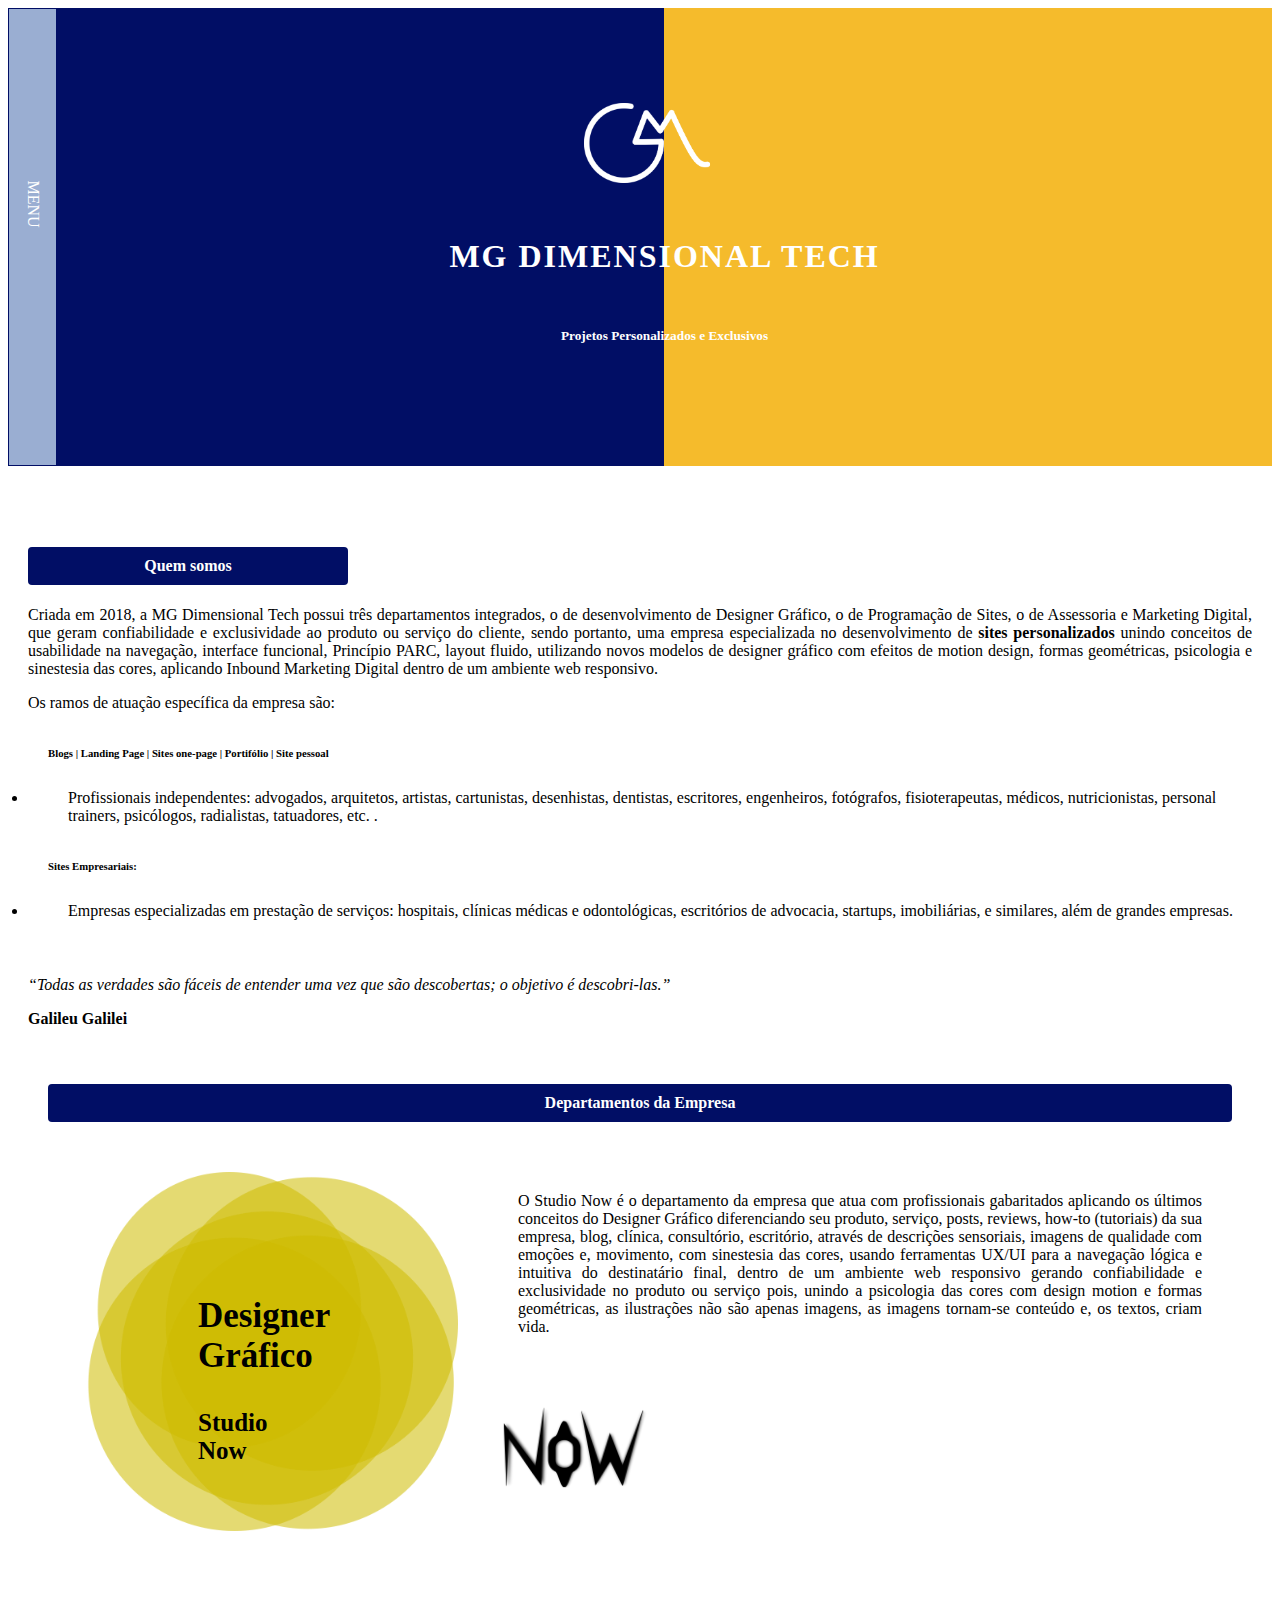
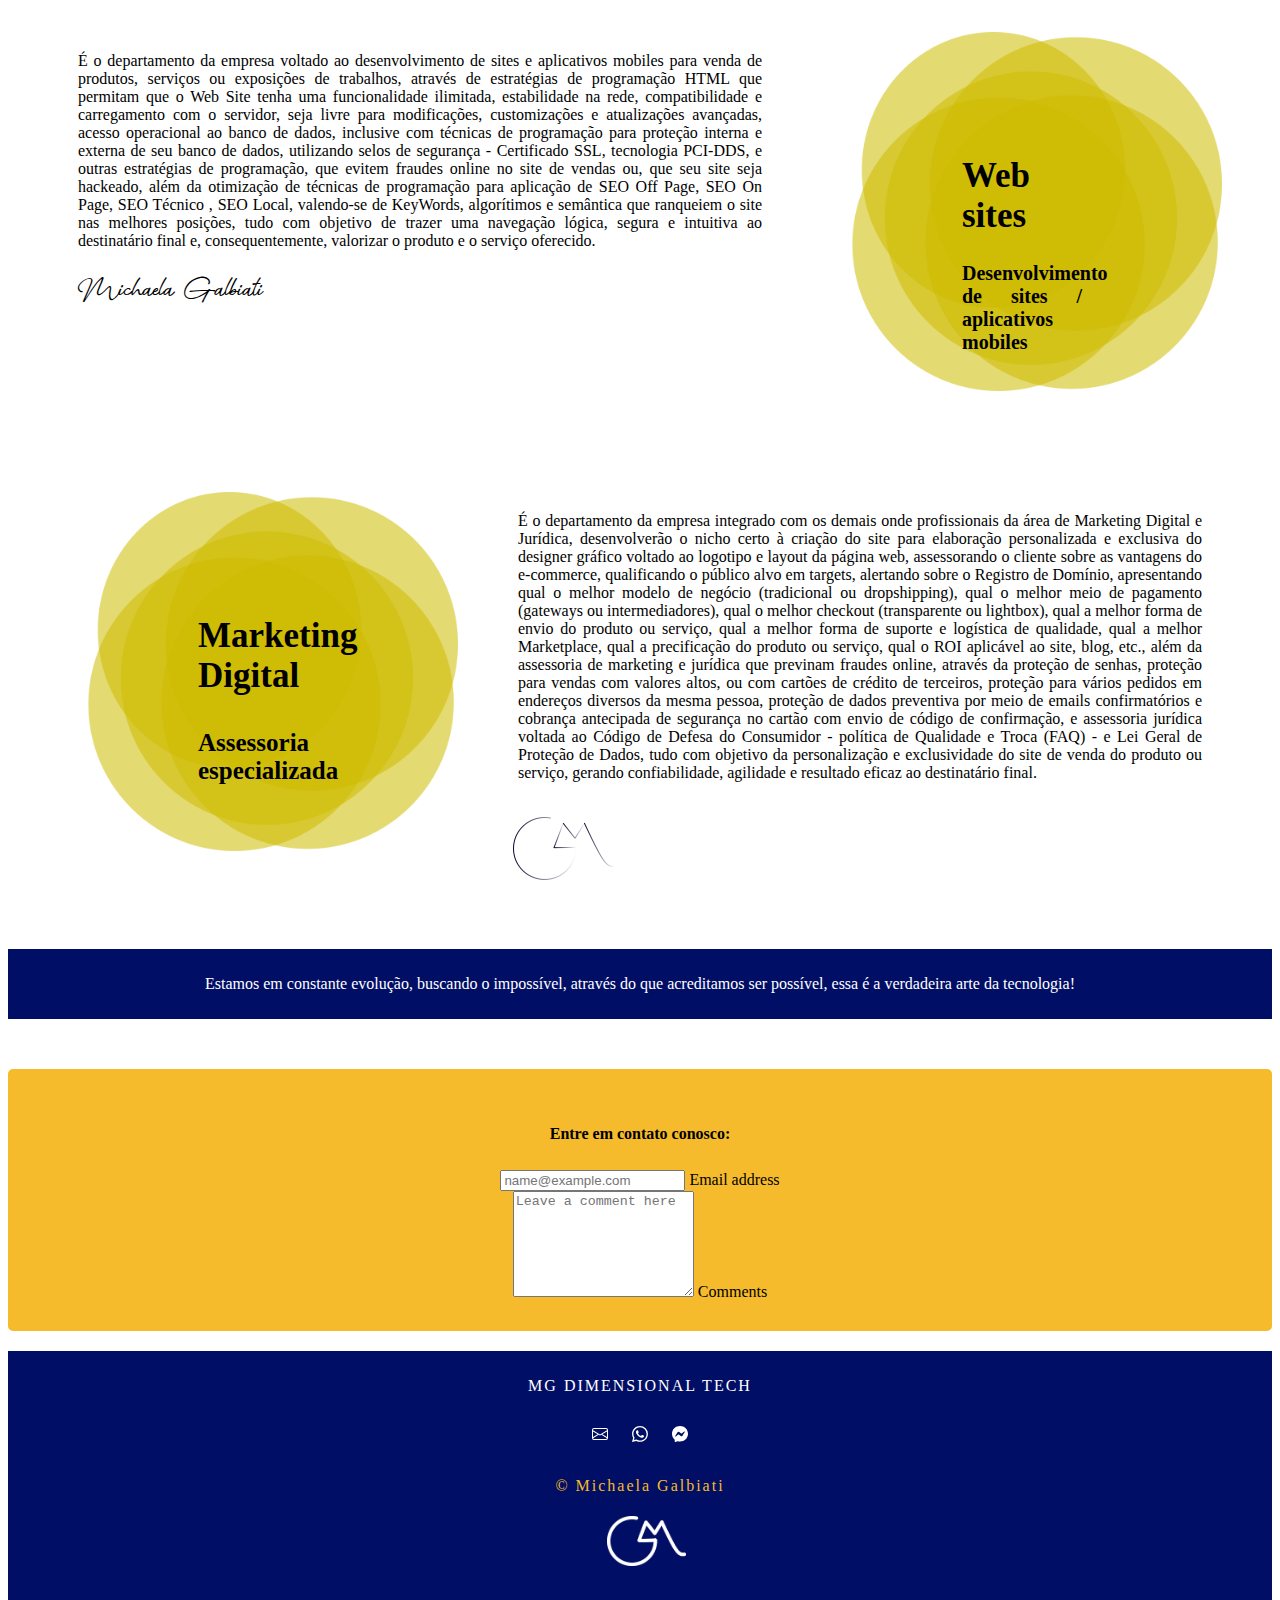
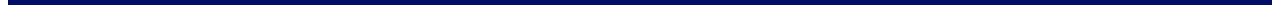
==== commit c15f3121: "atualizado" ====
--- a/index.html
+++ b/index.html
@@ -16,7 +16,7 @@
     <div id="menu">
         <div id="menufechado">
             <a class="link" href="#about">About</a>
-            <a onclick="$('#abrirlink').slideToggle()" class="link" href="#projetos">Empresa</a>
+            <a onclick="$('#abrirlink').slideToggle()" class="link" href="#">Empresa</a>
             <div style="display: none" id="abrirlink">
                 <a class="link" href="studionow.html">Designer Gráfico</a>
                 <a class="link" href="#proj2">Desenvolvimento Web</a>
@@ -62,7 +62,7 @@
           </div>
           </div>
             <div class="paragrafo">
-                <p>O Studio Now é o departamento da empresa que atua com profissionais gabaritados aplicando os últimos conceitos do Designer Gráfico diferenciando seu produto, serviço, posts, reviews, how-to (tutoriais) da sua empresa, blog, clínica, consutório, escritório, através de descrições sensoriais, imagens de qualidade com emoções e, movimento, com sinestesia das cores, usando ferramentas UX/UI para a navegação lógica e intuitiva do destinatário final, dentro de um ambiente web responsivo gerando confiabilidade e exclusividade no produto ou serviço pois, unindo a psicologia das cores com design motion e formas geométricas, as ilustrações não são apenas imagens, as imagens tornan-se conteúdo e, os textos, criam vida.</p>
+                <p>O Studio Now é o departamento da empresa que atua com profissionais gabaritados aplicando os últimos conceitos do Designer Gráfico diferenciando seu produto, serviço, posts, reviews, how-to (tutoriais) da sua empresa, blog, clínica, consultório, escritório, através de descrições sensoriais, imagens de qualidade com emoções e, movimento, com sinestesia das cores, usando ferramentas UX/UI para a navegação lógica e intuitiva do destinatário final, dentro de um ambiente web responsivo gerando confiabilidade e exclusividade no produto ou serviço pois, unindo a psicologia das cores com design motion e formas geométricas, as ilustrações não são apenas imagens, as imagens tornam-se conteúdo e, os textos, criam vida.</p>
                 <img style="width: 150px;height: 185px;" src="now.png" alt="">
             </div>
         </section>
@@ -88,7 +88,7 @@
 
             </div>
             <div class="paragrafo">
-                <p>É o departamento da empresa integrado com os demais onde profissionais da área de Marketing Digital e Jurídica, desenvolverão o nicho certo à criação do site para elaboração personalizada e exclusiva do designer gráfico voltado ao logotipo e layout da página web, assessorando o cliente sobre as vantagens do e-commerce, qualificando o público alvo em targets, alertanto sobre o Registro de Domínio, apresentando qual o melhor modelo de negócio (tradicional ou dropshipping), qual o melhor meio de pagamento (gateways ou intermediadores), qual o melhor checkout (transparente ou lightbox), qual a melhor forma de envio do produto ou serviço, qual a melhor forma de suporte e logística de qualidade, qual a melhor Marketplace, qual a precificação do produto ou serviço, qual o ROI aplicável ao site, blog, etc., além da assessoria de marketing e jurídica que previnam fraudes online, através da proteção de senhas, proteção para vendas com valores altos, ou com cartões de crédito de terceiros, proteção para vários pedidos em endereços diversos da mesma pessoa, proteção de dados preventiva por meio de emails confirmatórios e cobrança antecipada de segurança no cartão com envio de código de confirmação, e assessoria jurídica voltada ao Código de Defesa do Consumidor - política de Qualidade e Troca (FAQ) - e Lei Geral de Proteção de Dados, tudo com objetivo da personalização e exclusividade do site de venda do produto ou serviço, gerando confiabilidade, agilidade e resultado eficaz ao destinatário final.</p>
+                <p>É o departamento da empresa integrado com os demais onde profissionais da área de Marketing Digital e Jurídica, desenvolverão o nicho certo à criação do site para elaboração personalizada e exclusiva do designer gráfico voltado ao logotipo e layout da página web, assessorando o cliente sobre as vantagens do e-commerce, qualificando o público alvo em targets, alertando sobre o Registro de Domínio, apresentando qual o melhor modelo de negócio (tradicional ou dropshipping), qual o melhor meio de pagamento (gateways ou intermediadores), qual o melhor checkout (transparente ou lightbox), qual a melhor forma de envio do produto ou serviço, qual a melhor forma de suporte e logística de qualidade, qual a melhor Marketplace, qual a precificação do produto ou serviço, qual o ROI aplicável ao site, blog, etc., além da assessoria de marketing e jurídica que previnam fraudes online, através da proteção de senhas, proteção para vendas com valores altos, ou com cartões de crédito de terceiros, proteção para vários pedidos em endereços diversos da mesma pessoa, proteção de dados preventiva por meio de emails confirmatórios e cobrança antecipada de segurança no cartão com envio de código de confirmação, e assessoria jurídica voltada ao Código de Defesa do Consumidor - política de Qualidade e Troca (FAQ) - e Lei Geral de Proteção de Dados, tudo com objetivo da personalização e exclusividade do site de venda do produto ou serviço, gerando confiabilidade, agilidade e resultado eficaz ao destinatário final.</p>
                 <img style="padding: 15px;" src="bitmapcolorido.png" alt="">
             </div>
         </section>
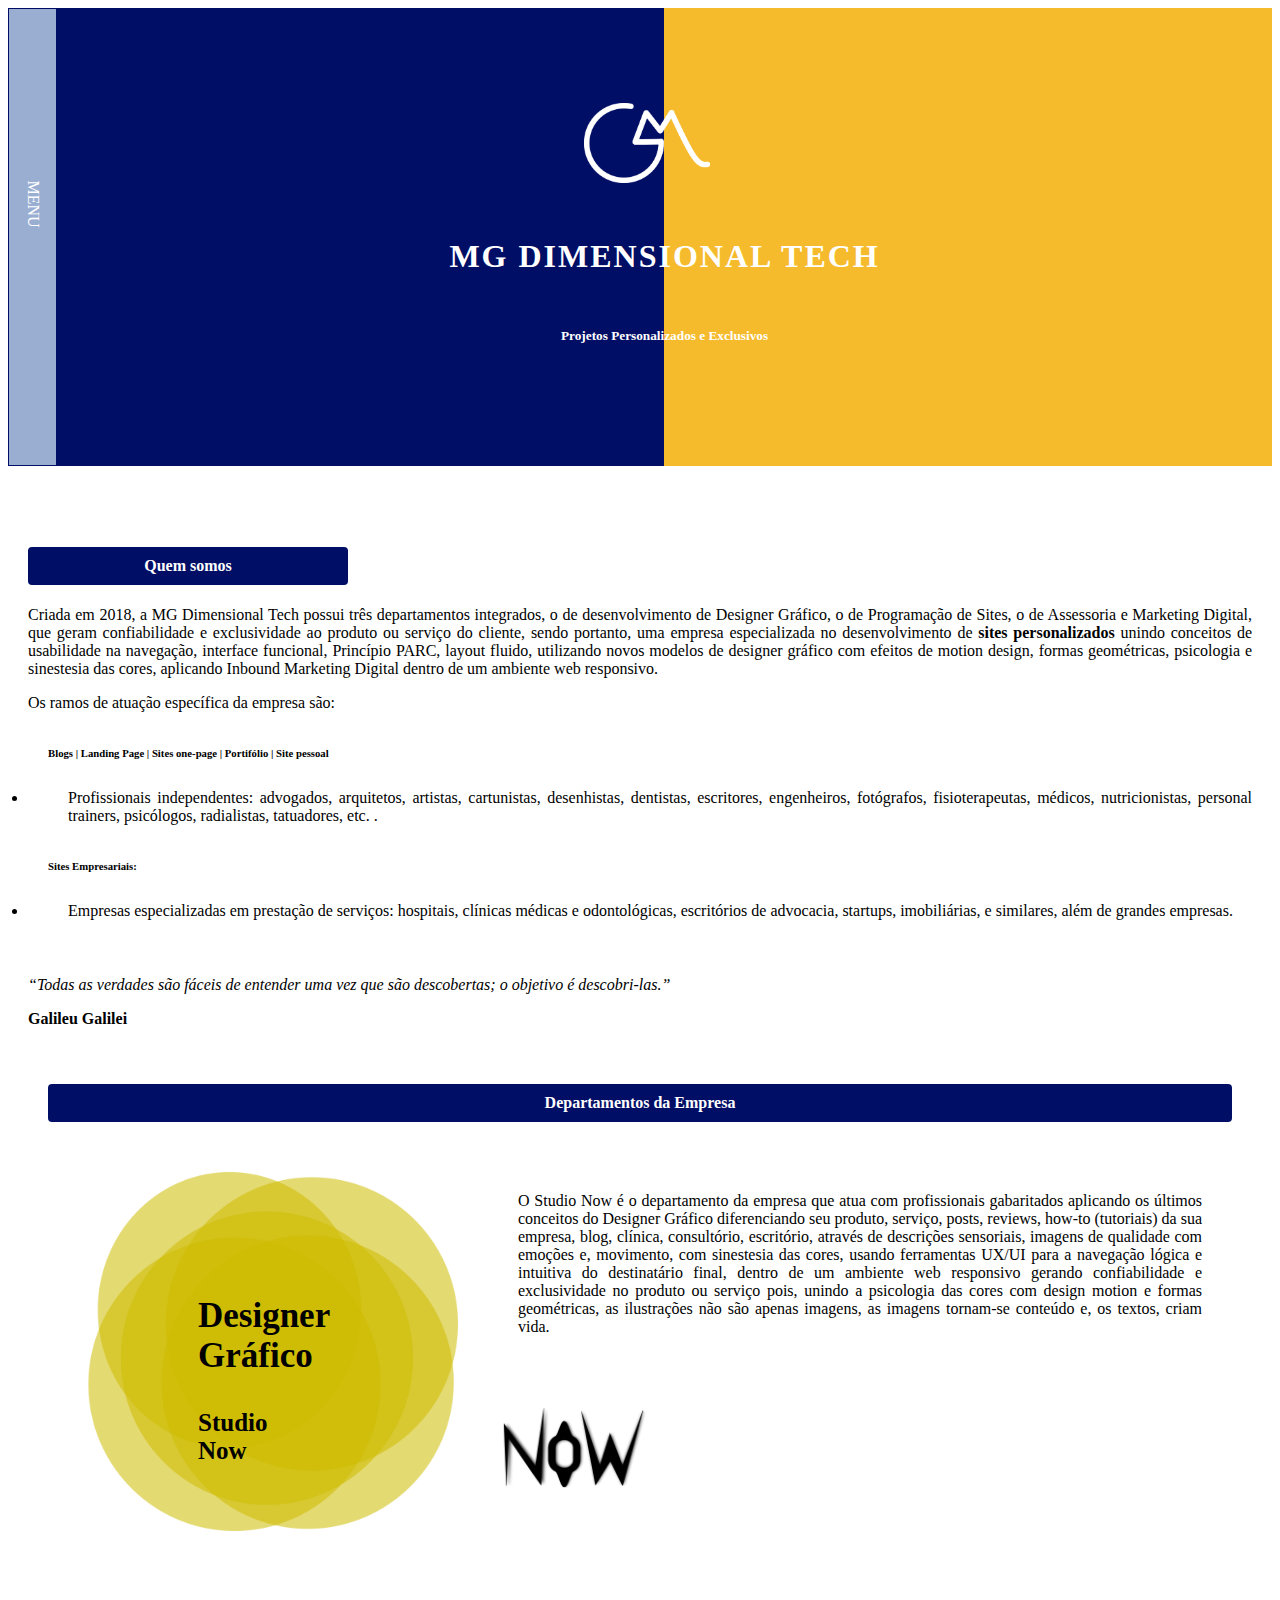
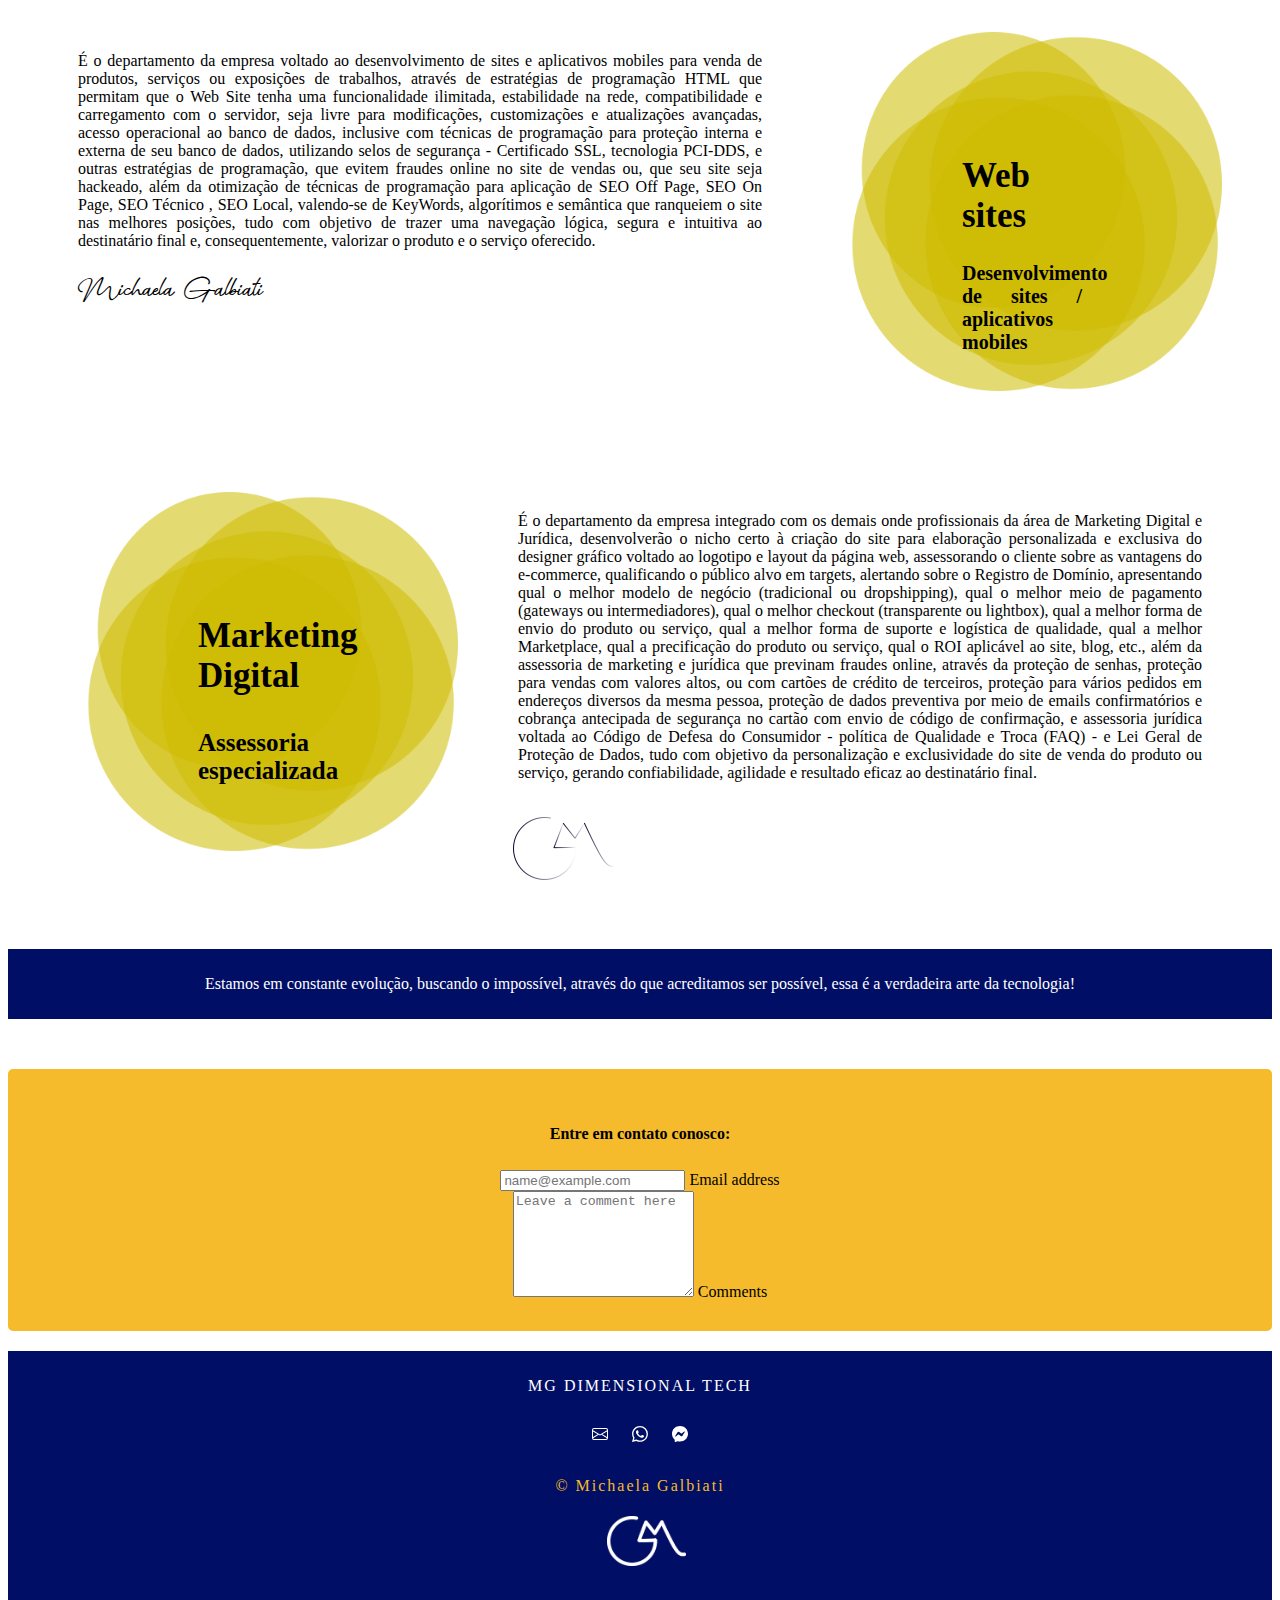
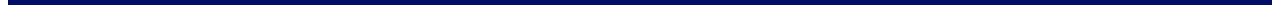
==== commit 9abb81b6: "atuliz" ====
--- a/index.html
+++ b/index.html
@@ -43,7 +43,7 @@
         <h6 class="title">
           Blogs | Landing Page | Sites one-page | Portifólio | Site pessoal
         </h6>
-        <p><li class="types">Profissionais independentes: advogados, arquitetos, artistas, cartunistas, desenhistas, dentistas, escritores, engenheiros, fotógrafos, fisioterapeutas, médicos, nutricionistas, personal trainers, psicólogos, radialistas, tatuadores, etc. .</li></p>
+        <p><li  class="types">Profissionais independentes: advogados, arquitetos, artistas, cartunistas, desenhistas, dentistas, escritores, engenheiros, fotógrafos, fisioterapeutas, médicos, nutricionistas, personal trainers, psicólogos, radialistas, tatuadores, etc. .</li></p>
         <h6 class="title">
           Sites Empresariais:
         </h6>
--- a/css/style.css
+++ b/css/style.css
@@ -271,4 +271,5 @@
 .types{
   padding-left: 40px;
   padding-top: 5px;
+  text-align: justify;
 }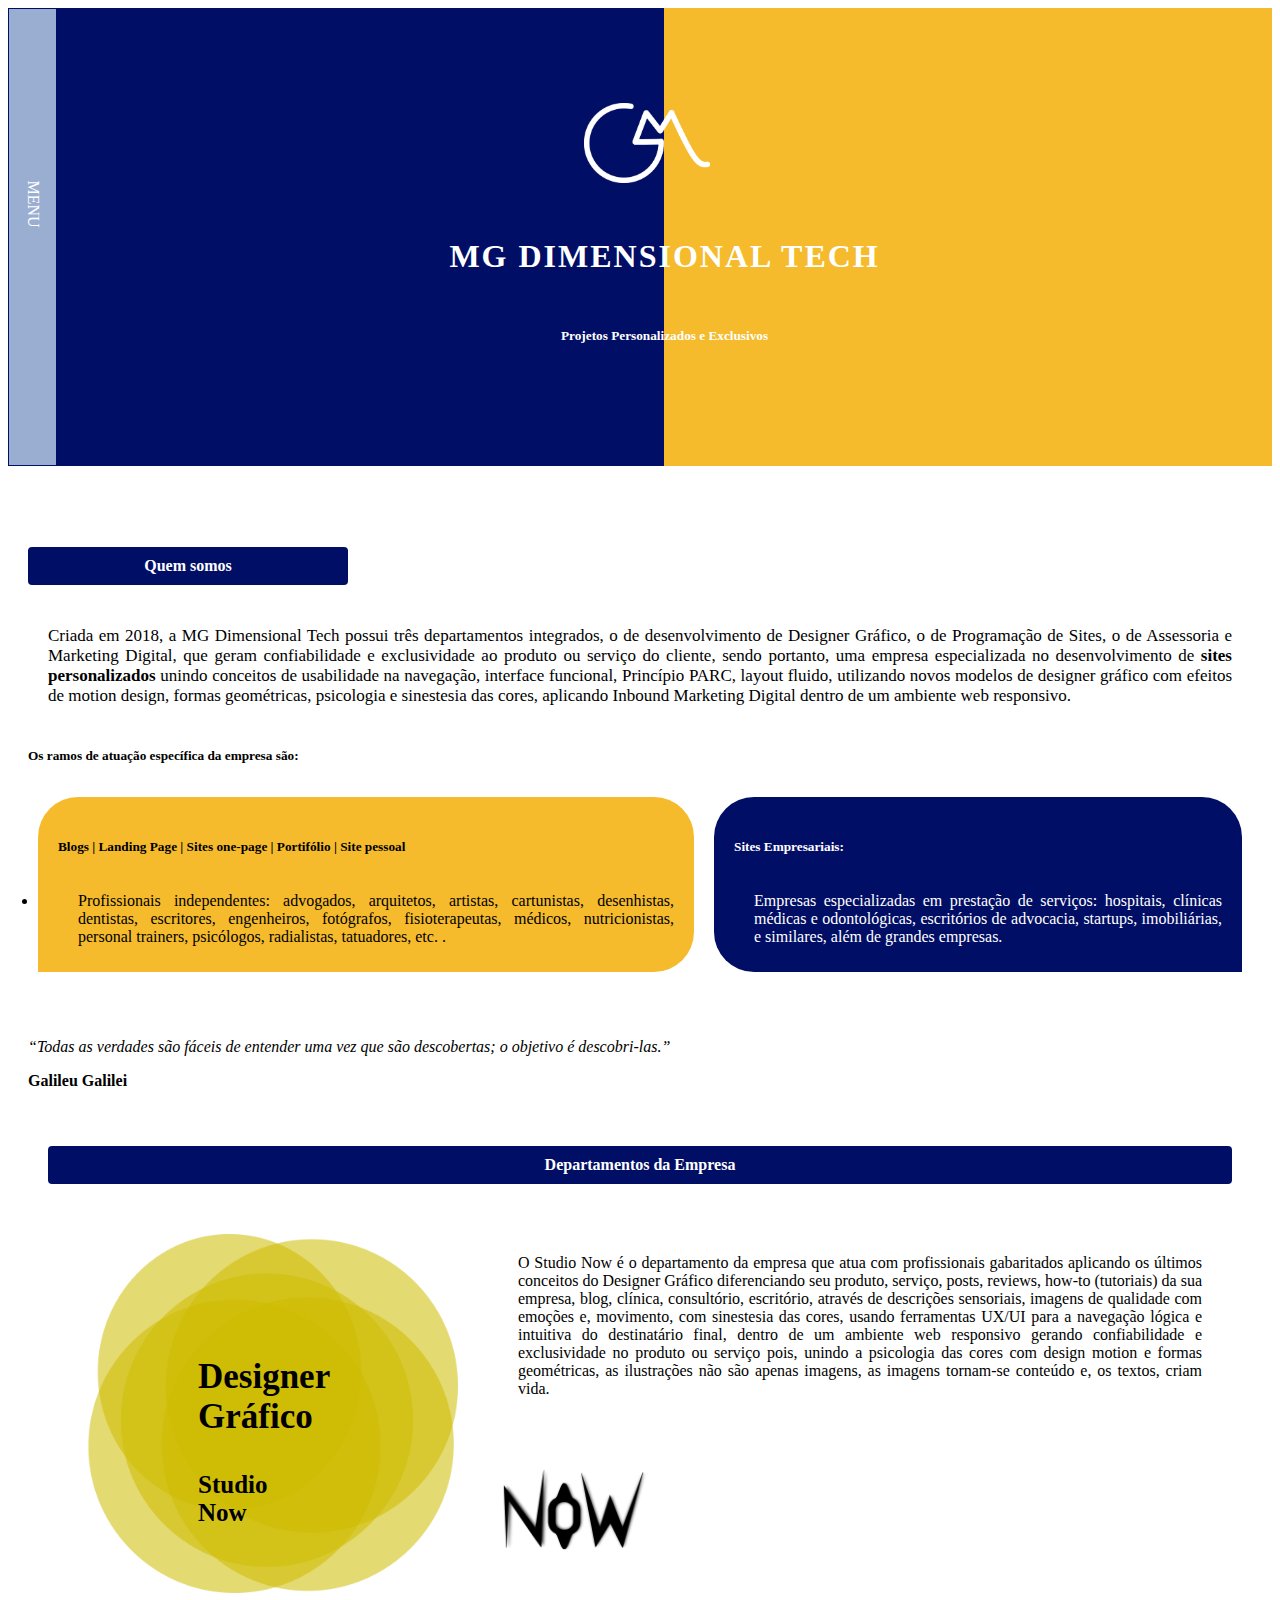
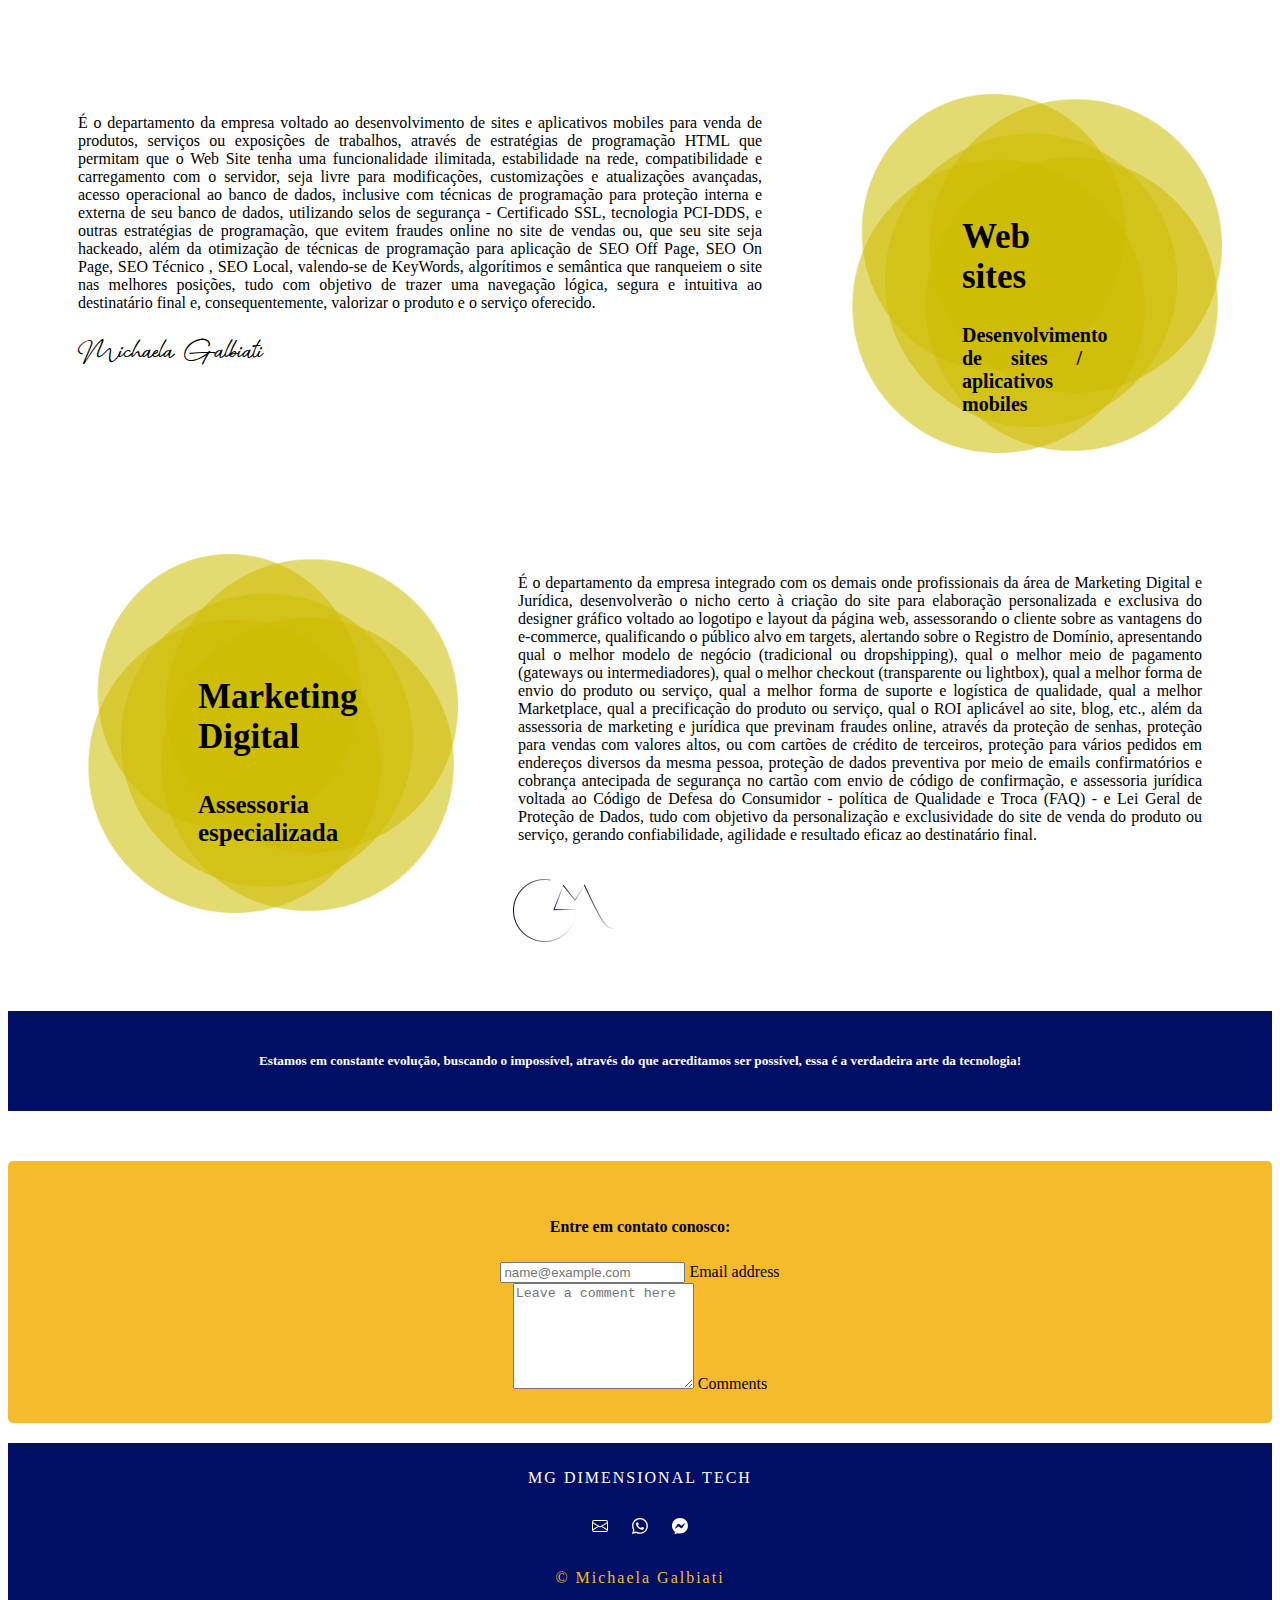
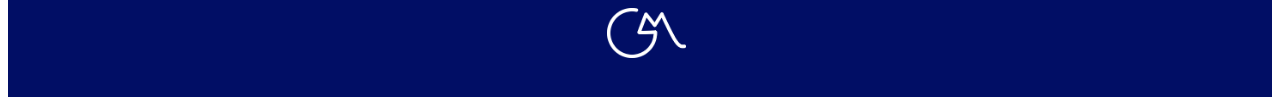
==== commit 22a65f00: "cores" ====
--- a/index.html
+++ b/index.html
@@ -37,18 +37,24 @@
     </div>
     <div class="container" id="about">
         <h4>Quem somos</h4>
-        <p>Criada em 2018, a MG Dimensional Tech possui três departamentos integrados, o de desenvolvimento de Designer Gráfico, o de Programação de Sites, o de Assessoria e Marketing Digital, que geram confiabilidade e exclusividade ao produto ou serviço do cliente, sendo portanto, uma empresa especializada no desenvolvimento de <strong>sites personalizados</strong> unindo conceitos de usabilidade na navegação, interface funcional, Princípio PARC, layout fluido, utilizando novos modelos de designer gráfico com efeitos de motion design, formas geométricas, psicologia e sinestesia das cores, aplicando Inbound Marketing Digital dentro de um ambiente web responsivo. </p>
-        <p>Os ramos de atuação específica da empresa são:
-        </p>
-        <h6 class="title">
-          Blogs | Landing Page | Sites one-page | Portifólio | Site pessoal
-        </h6>
-        <p><li  class="types">Profissionais independentes: advogados, arquitetos, artistas, cartunistas, desenhistas, dentistas, escritores, engenheiros, fotógrafos, fisioterapeutas, médicos, nutricionistas, personal trainers, psicólogos, radialistas, tatuadores, etc. .</li></p>
-        <h6 class="title">
-          Sites Empresariais:
-        </h6>
-        <p><li class="types">Empresas especializadas em prestação de serviços: hospitais, clínicas médicas e odontológicas, escritórios de advocacia, startups, imobiliárias, e similares, além de grandes empresas.</li></p>
+        <p style="font-size: 17px; padding: 20px;">Criada em 2018, a MG Dimensional Tech possui três departamentos integrados, o de desenvolvimento de Designer Gráfico, o de Programação de Sites, o de Assessoria e Marketing Digital, que geram confiabilidade e exclusividade ao produto ou serviço do cliente, sendo portanto, uma empresa especializada no desenvolvimento de <strong>sites personalizados</strong> unindo conceitos de usabilidade na navegação, interface funcional, Princípio PARC, layout fluido, utilizando novos modelos de designer gráfico com efeitos de motion design, formas geométricas, psicologia e sinestesia das cores, aplicando Inbound Marketing Digital dentro de um ambiente web responsivo. </p>
+        <h5>Os ramos de atuação específica da empresa são:
+        </h5>
+      <div id="caixas">
+        <div style="background-color: #F5BB2C; margin: 10px;border-radius: 40px 40px 40px 0px;">
+          <h5 class="title">
+            Blogs | Landing Page | Sites one-page | Portifólio | Site pessoal
+          </h5>
+          <p><li  class="types">Profissionais independentes: advogados, arquitetos, artistas, cartunistas, desenhistas, dentistas, escritores, engenheiros, fotógrafos, fisioterapeutas, médicos, nutricionistas, personal trainers, psicólogos, radialistas, tatuadores, etc. .</li></p>
+         </div>
+          <div style="background-color: #010e65; color: white;margin: 10px; border-radius: 40px 40px 0px 40px;">
+            <h5 class="title">
+              Sites Empresariais:
+            </h5>
+            <p><li class="types">Empresas especializadas em prestação de serviços: hospitais, clínicas médicas e odontológicas, escritórios de advocacia, startups, imobiliárias, e similares, além de grandes empresas.</li></p>
 
+          </div>
+      </div>
         <p style="padding-top:  40px;"><i>“Todas as verdades são fáceis de entender uma vez que são descobertas; o objetivo é descobri-las.”</i></p>
         <p style="font-weight: bold;">Galileu Galilei</p>
     </div>
@@ -96,9 +102,9 @@
     </div>
     <div style="background-color:  #010e65 ; color:
     white; text-align: center; padding: 10px; margin-bottom: 50px;">
-      <p>
+      <h5 style="padding: 10px;">
         Estamos em constante evolução, buscando o impossível, através do que acreditamos ser possível, essa é a verdadeira arte da tecnologia!
-      </p>
+      </h5>
     </div>
     <div style="text-align: center; margin: auto" class="container" id="formulario">
         <h4 style="padding: 5px">Entre em contato conosco:</h4>
--- a/css/style.css
+++ b/css/style.css
@@ -180,6 +180,10 @@
   margin: 20px; }
 
 @media (max-width: 780px) {
+  #caixas{
+    display: flex;
+    flex-wrap: wrap;
+  }
   #proj1 {
     display: inline;
     margin: auto; }
@@ -265,11 +269,18 @@
 }
 
 .title{
-  padding-top: 10px;
+  padding-top: 20px;
   padding-left: 20px;
+  padding-right: 20px;
+  padding-bottom: 10px;
 }
 .types{
   padding-left: 40px;
+  padding-right: 20px;
   padding-top: 5px;
-  text-align: justify;
+  padding-bottom: 10px;
+  text-align: justify;
+}
+#caixas{
+  display: flex;
 }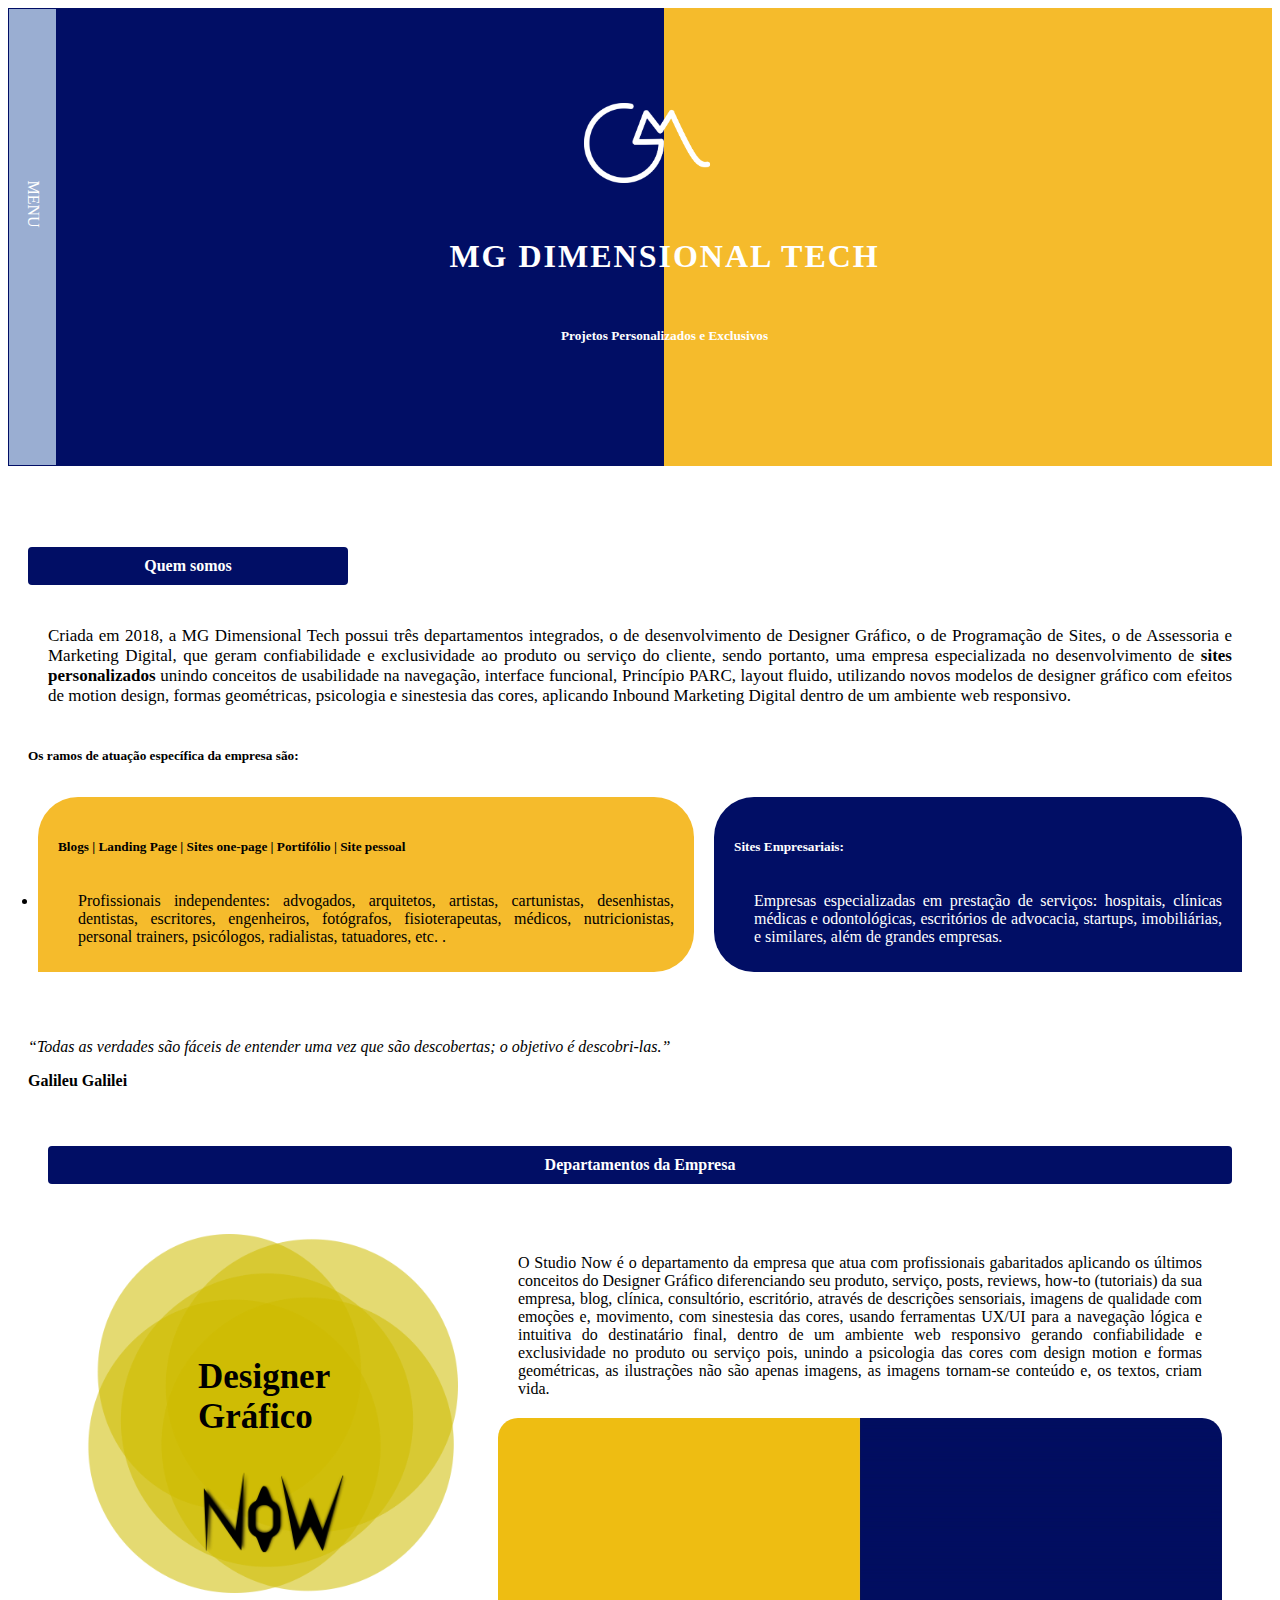
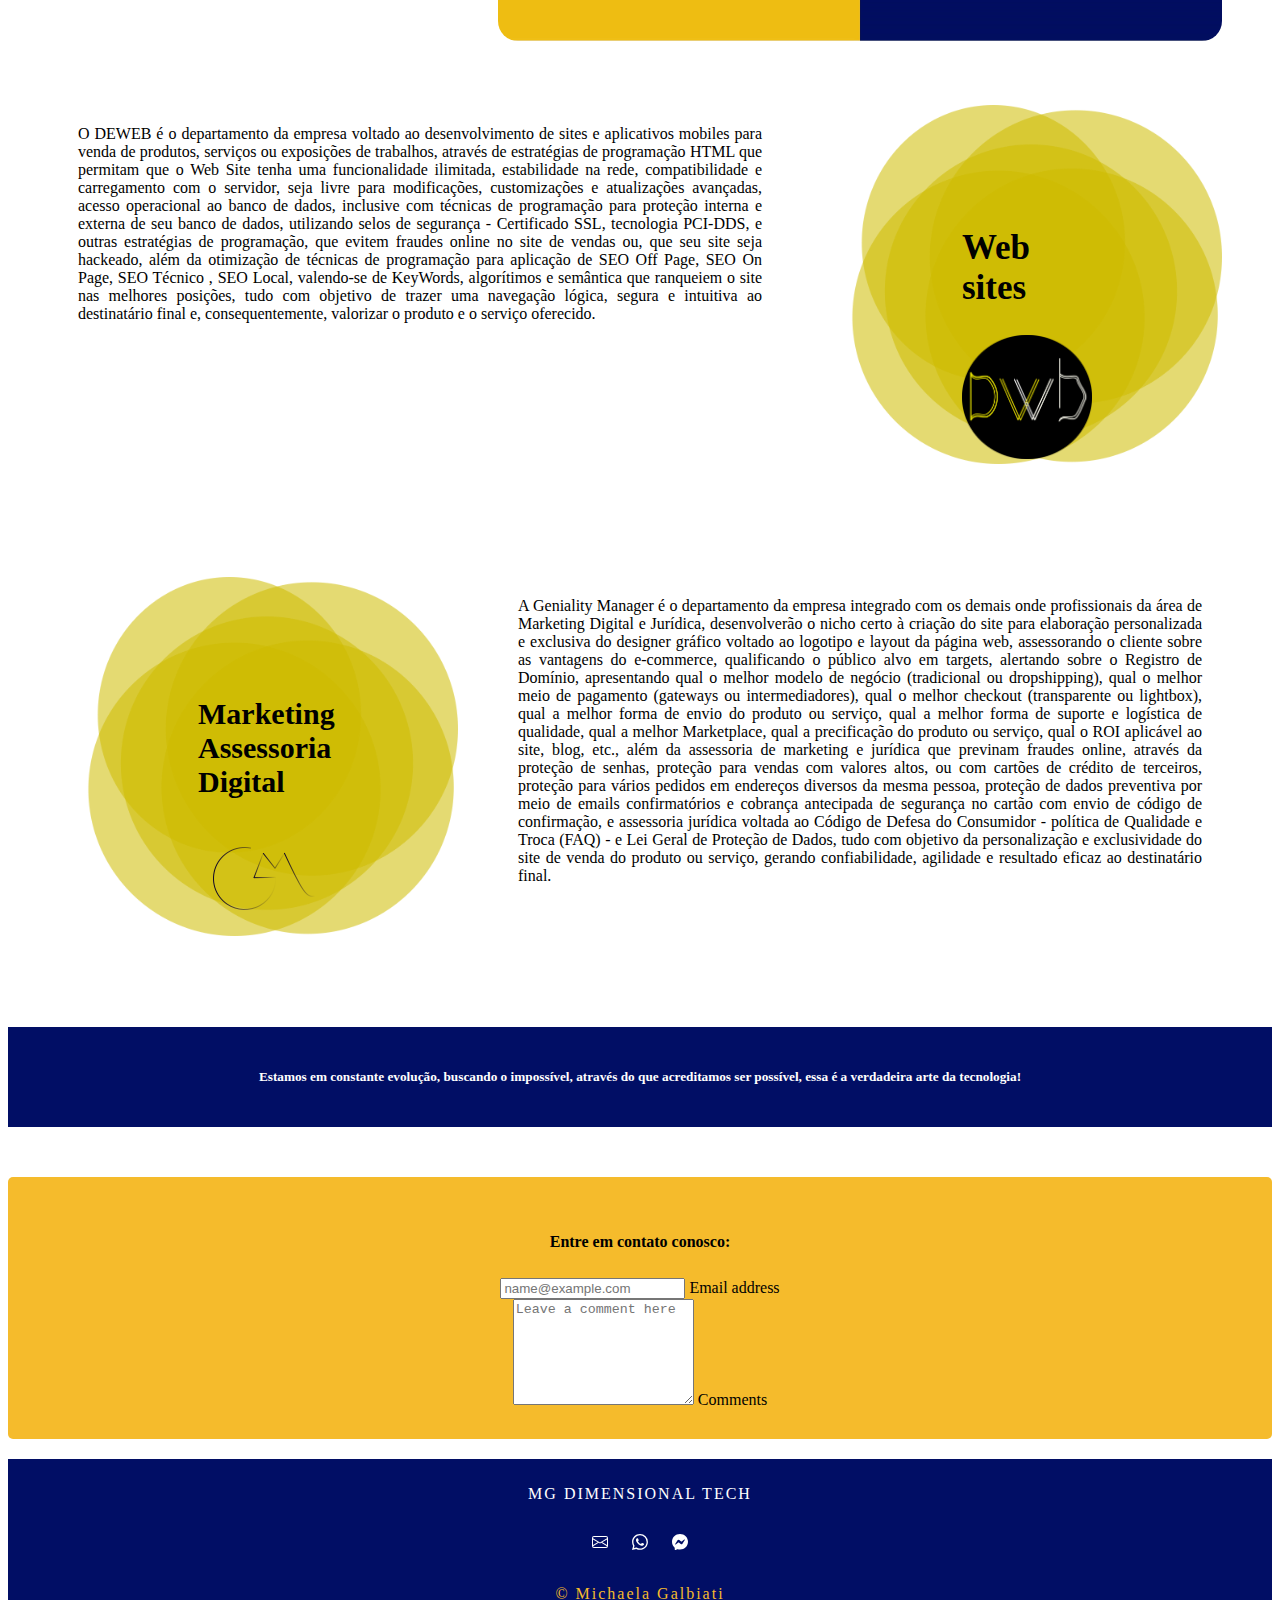
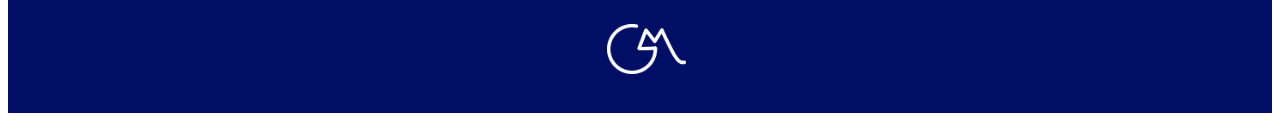
==== commit 876e7290: "VIDEOS" ====
--- a/index.html
+++ b/index.html
@@ -64,38 +64,39 @@
           <div class="imagem">
           <div class="pontos">
             <h1 style="font-size: 35px; cursor: pointer;"><a href="studionow.html" style="color: black ;text-decoration: none;">Designer Gráfico</a></h1>
-            <h4 style="font-size: 25px;">Studio Now</h4>
+            <h4 style="font-size: 25px;"><img style="width: 150px;height: 185px; margin-top: -50px;" src="now.png" alt=""></h4>
           </div>
           </div>
             <div class="paragrafo">
                 <p>O Studio Now é o departamento da empresa que atua com profissionais gabaritados aplicando os últimos conceitos do Designer Gráfico diferenciando seu produto, serviço, posts, reviews, how-to (tutoriais) da sua empresa, blog, clínica, consultório, escritório, através de descrições sensoriais, imagens de qualidade com emoções e, movimento, com sinestesia das cores, usando ferramentas UX/UI para a navegação lógica e intuitiva do destinatário final, dentro de um ambiente web responsivo gerando confiabilidade e exclusividade no produto ou serviço pois, unindo a psicologia das cores com design motion e formas geométricas, as ilustrações não são apenas imagens, as imagens tornam-se conteúdo e, os textos, criam vida.</p>
-                <img style="width: 150px;height: 185px;" src="now.png" alt="">
+                <video style="width: 100%; border-radius: 20px;" muted loop autoplay src="vedeonow.mp4"></video>
+
             </div>
         </section>
         <section class="container parteproj" id="proj2">
             <div class="imagem">
             <div class="pontos">
               <h1 style="font-size: 35px;cursor: pointer;"><a href="website.html" style="text-decoration: none; color: black;">Web sites</a></h1>
-            <h4 style="font-size: 20px;">Desenvolvimento de sites / aplicativos mobiles</h4>
+            <h4 style="font-size: 20px;"><img style="width: 130px;" src="logodevweb.png" alt=""></h4>
             </div>
 
         </div>
             <div class="paragrafo">
-                <p>É o departamento da empresa voltado ao desenvolvimento de sites e aplicativos mobiles para venda de produtos, serviços ou exposições de trabalhos, através de estratégias de programação HTML que permitam que o Web Site tenha uma funcionalidade ilimitada, estabilidade na rede, compatibilidade e carregamento com o servidor, seja livre para modificações, customizações e atualizações avançadas, acesso operacional ao banco de dados, inclusive com técnicas de programação para proteção interna e externa de seu banco de dados, utilizando selos de segurança - Certificado SSL, tecnologia PCI-DDS, e outras estratégias de programação, que evitem fraudes online no site de vendas ou, que seu site seja hackeado, além da otimização de técnicas de programação para aplicação de SEO Off Page, SEO On Page, SEO Técnico , SEO Local, valendo-se de KeyWords, algorítimos e semântica que ranqueiem o site nas melhores posições, tudo com objetivo de trazer uma navegação lógica, segura e intuitiva ao destinatário final e, consequentemente, valorizar o produto e o serviço oferecido.</p>
-                <p id="nome">Michaela Galbiati</p>
+                <p>O DEWEB é o departamento da empresa voltado ao desenvolvimento de sites e aplicativos mobiles para venda de produtos, serviços ou exposições de trabalhos, através de estratégias de programação HTML que permitam que o Web Site tenha uma funcionalidade ilimitada, estabilidade na rede, compatibilidade e carregamento com o servidor, seja livre para modificações, customizações e atualizações avançadas, acesso operacional ao banco de dados, inclusive com técnicas de programação para proteção interna e externa de seu banco de dados, utilizando selos de segurança - Certificado SSL, tecnologia PCI-DDS, e outras estratégias de programação, que evitem fraudes online no site de vendas ou, que seu site seja hackeado, além da otimização de técnicas de programação para aplicação de SEO Off Page, SEO On Page, SEO Técnico , SEO Local, valendo-se de KeyWords, algorítimos e semântica que ranqueiem o site nas melhores posições, tudo com objetivo de trazer uma navegação lógica, segura e intuitiva ao destinatário final e, consequentemente, valorizar o produto e o serviço oferecido.</p>
+                <video style="width: 100%; padding: 10px; border-radius: 40px;"  loop autoplay muted src="devwebfaixa.mp4" alt="">
             </div>
         </section>
         <section class="container parteproj" id="proj3">
             <div class="imagem">
                 <div class="pontos">
-                  <h1 style="font-size: 35px; cursor: pointer;"><a style="color:black; text-decoration: none;" href="marketingdigital.html">Marketing Digital</a></h1>
-                <h4 style="font-size: 25px;"> Assessoria especializada</h4>
+                  <h1 style="font-size: 30px; cursor: pointer;"><a style="color:black; text-decoration: none;" href="marketingdigital.html">Marketing  Assessoria Digital</a></h1>
+                <h4 style="font-size: 25px;"> <img style="padding: 15px;" src="bitmapcolorido.png" alt=""></h4>
                 </div>
 
             </div>
             <div class="paragrafo">
-                <p>É o departamento da empresa integrado com os demais onde profissionais da área de Marketing Digital e Jurídica, desenvolverão o nicho certo à criação do site para elaboração personalizada e exclusiva do designer gráfico voltado ao logotipo e layout da página web, assessorando o cliente sobre as vantagens do e-commerce, qualificando o público alvo em targets, alertando sobre o Registro de Domínio, apresentando qual o melhor modelo de negócio (tradicional ou dropshipping), qual o melhor meio de pagamento (gateways ou intermediadores), qual o melhor checkout (transparente ou lightbox), qual a melhor forma de envio do produto ou serviço, qual a melhor forma de suporte e logística de qualidade, qual a melhor Marketplace, qual a precificação do produto ou serviço, qual o ROI aplicável ao site, blog, etc., além da assessoria de marketing e jurídica que previnam fraudes online, através da proteção de senhas, proteção para vendas com valores altos, ou com cartões de crédito de terceiros, proteção para vários pedidos em endereços diversos da mesma pessoa, proteção de dados preventiva por meio de emails confirmatórios e cobrança antecipada de segurança no cartão com envio de código de confirmação, e assessoria jurídica voltada ao Código de Defesa do Consumidor - política de Qualidade e Troca (FAQ) - e Lei Geral de Proteção de Dados, tudo com objetivo da personalização e exclusividade do site de venda do produto ou serviço, gerando confiabilidade, agilidade e resultado eficaz ao destinatário final.</p>
-                <img style="padding: 15px;" src="bitmapcolorido.png" alt="">
+                <p> A Geniality Manager é o departamento da empresa integrado com os demais onde profissionais da área de Marketing Digital e Jurídica, desenvolverão o nicho certo à criação do site para elaboração personalizada e exclusiva do designer gráfico voltado ao logotipo e layout da página web, assessorando o cliente sobre as vantagens do e-commerce, qualificando o público alvo em targets, alertando sobre o Registro de Domínio, apresentando qual o melhor modelo de negócio (tradicional ou dropshipping), qual o melhor meio de pagamento (gateways ou intermediadores), qual o melhor checkout (transparente ou lightbox), qual a melhor forma de envio do produto ou serviço, qual a melhor forma de suporte e logística de qualidade, qual a melhor Marketplace, qual a precificação do produto ou serviço, qual o ROI aplicável ao site, blog, etc., além da assessoria de marketing e jurídica que previnam fraudes online, através da proteção de senhas, proteção para vendas com valores altos, ou com cartões de crédito de terceiros, proteção para vários pedidos em endereços diversos da mesma pessoa, proteção de dados preventiva por meio de emails confirmatórios e cobrança antecipada de segurança no cartão com envio de código de confirmação, e assessoria jurídica voltada ao Código de Defesa do Consumidor - política de Qualidade e Troca (FAQ) - e Lei Geral de Proteção de Dados, tudo com objetivo da personalização e exclusividade do site de venda do produto ou serviço, gerando confiabilidade, agilidade e resultado eficaz ao destinatário final.</p>
+
             </div>
         </section>
 
